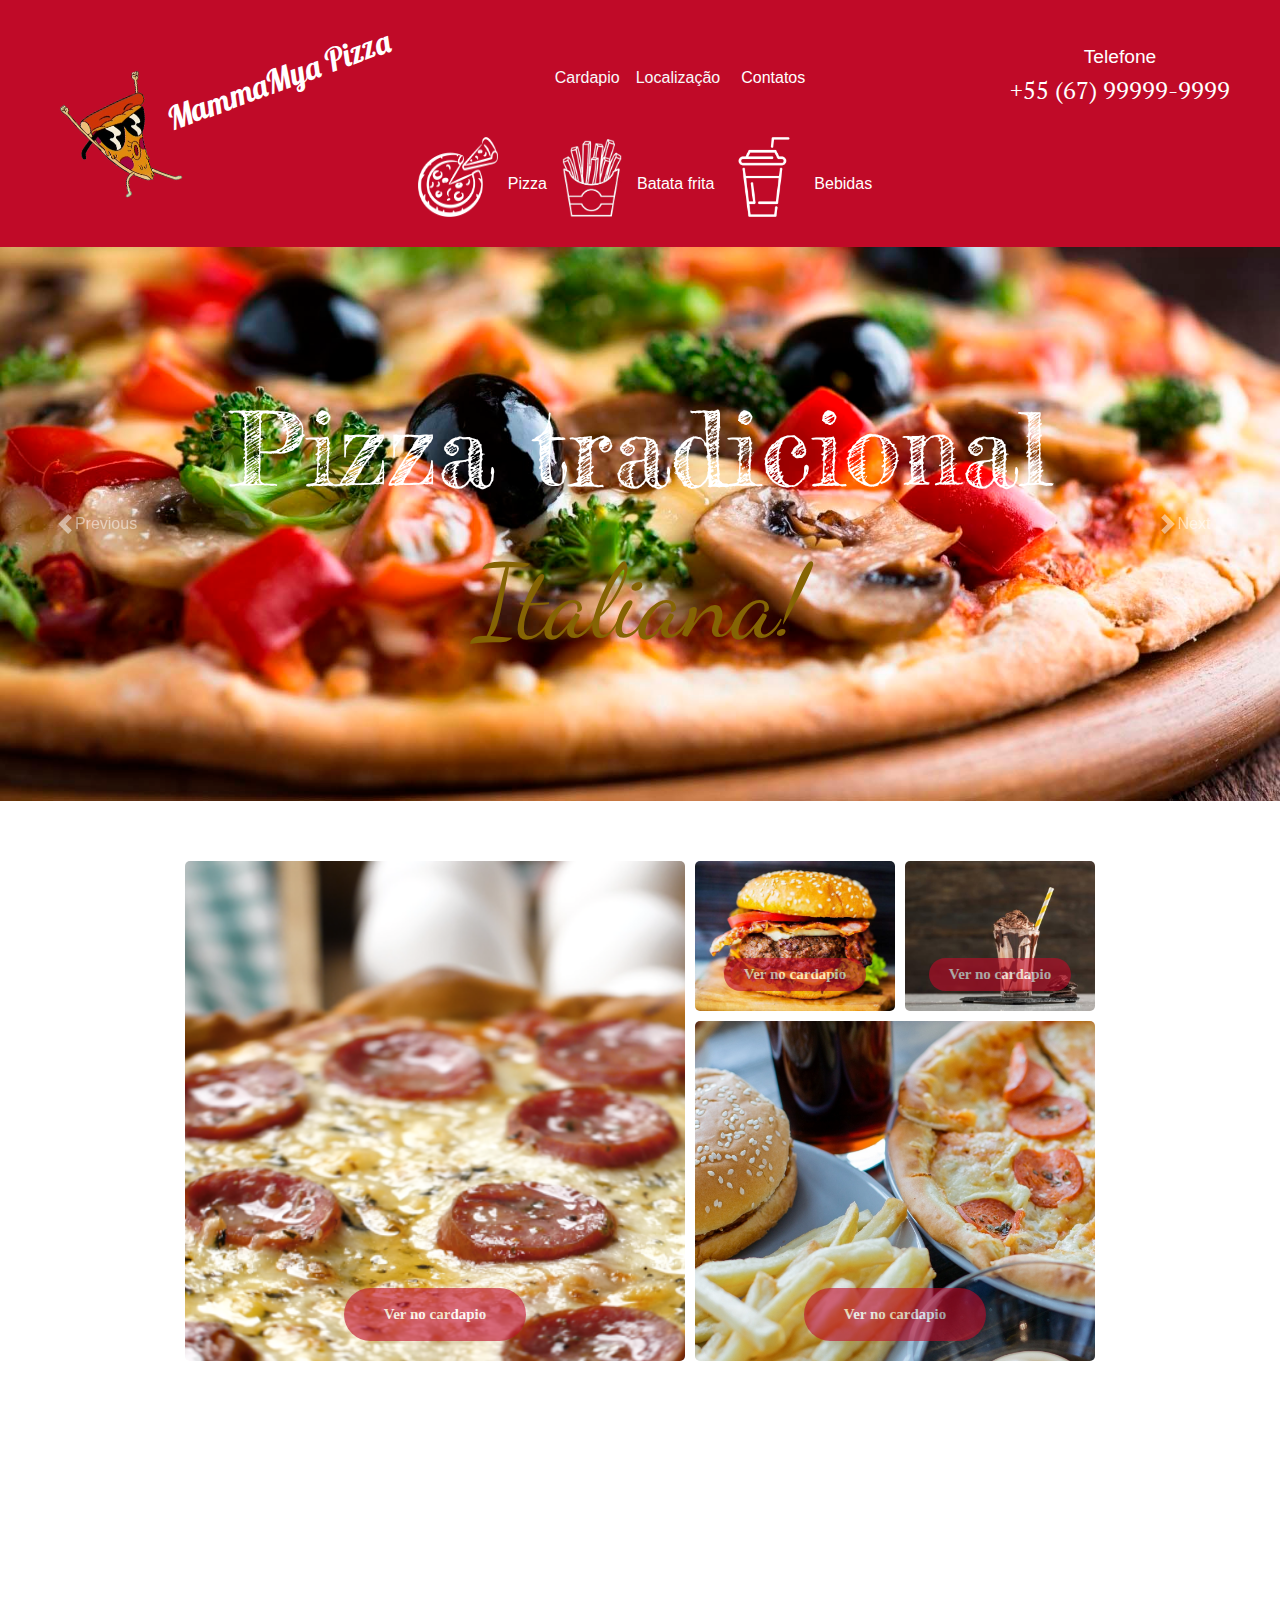
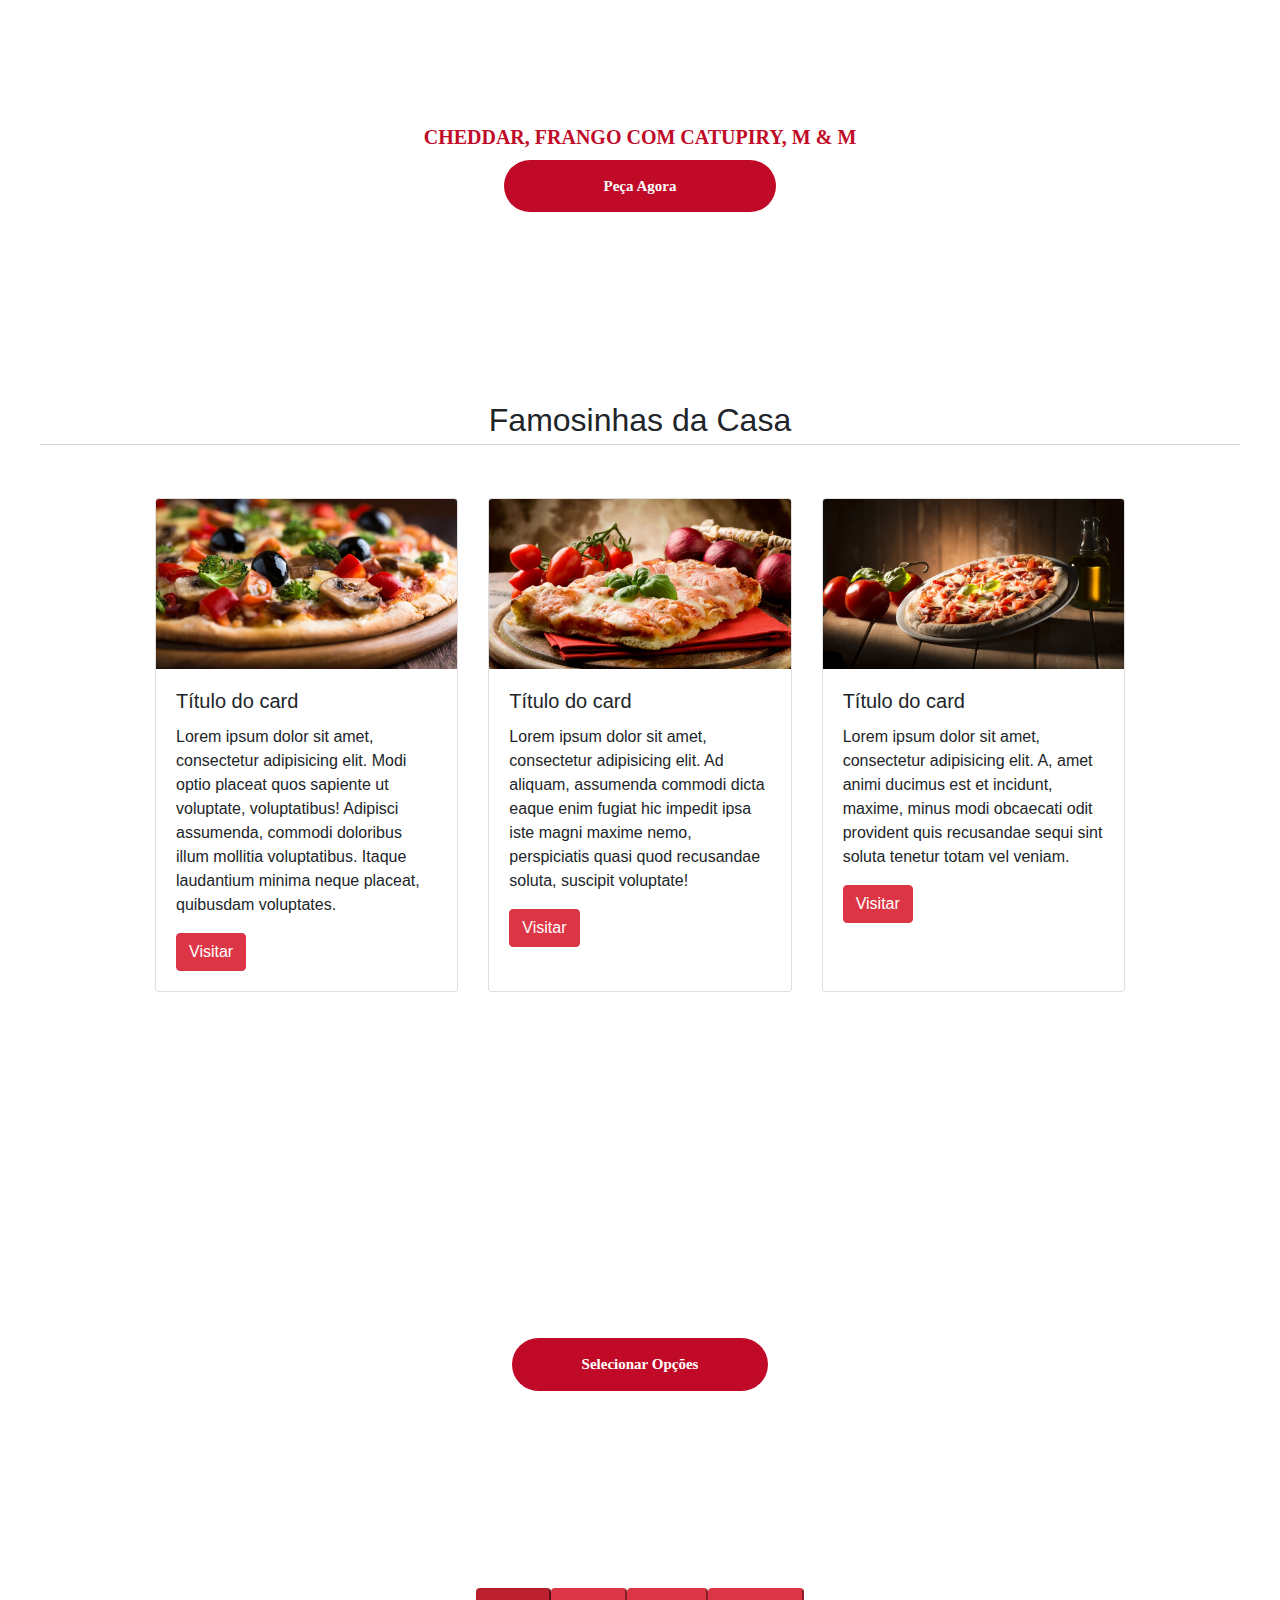
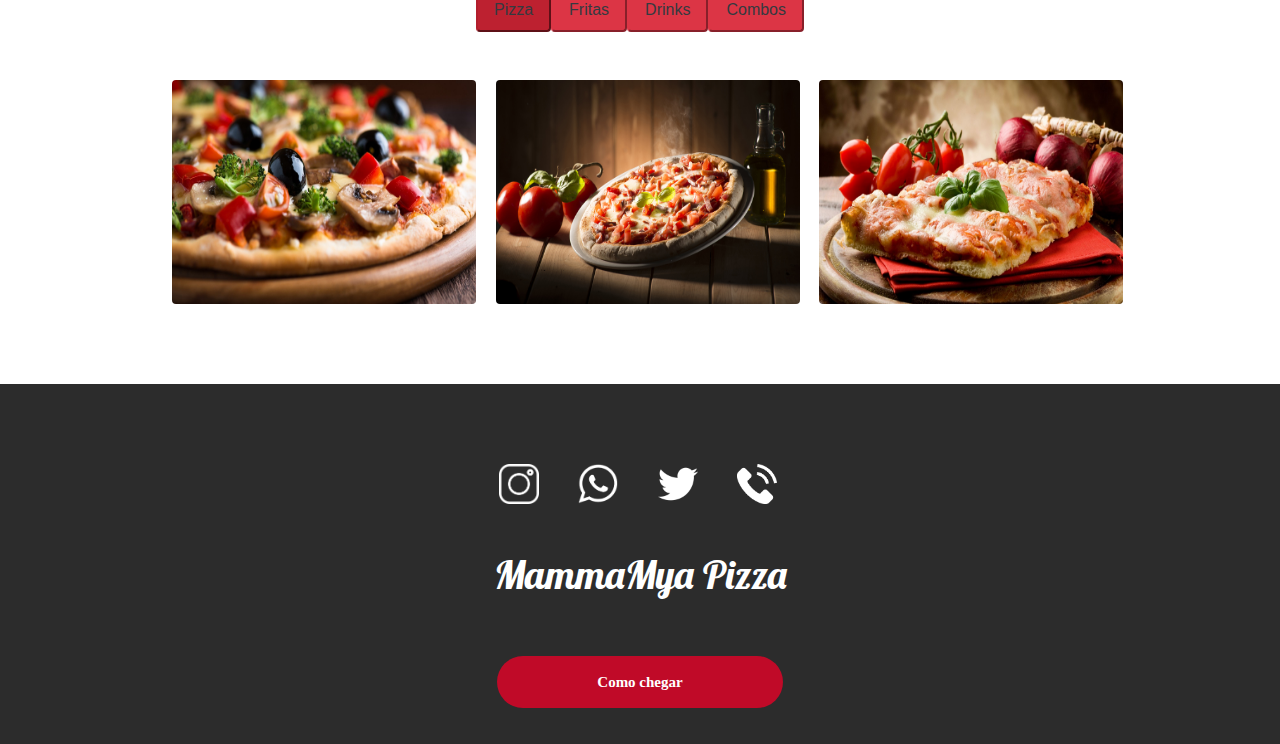
==== index.html @ 51cd6885 "Subindo para o github" ====
<!DOCTYPE html>
<html lang="pt-br">
<head>
    <meta charset="UTF-8">
    <meta http-equiv="X-UA-Compatible" content="IE=edge">
    <meta name="viewport" content="width=device-width, initial-scale=1.0">
    <!-- Bootstrap CSS -->
    <link href="https://cdn.jsdelivr.net/npm/bootstrap@5.0.2/dist/css/bootstrap.min.css" rel="stylesheet"
          integrity="sha384-EVSTQN3/azprG1Anm3QDgpJLIm9Nao0Yz1ztcQTwFspd3yD65VohhpuuCOmLASjC" crossorigin="anonymous">

    <title>MammaMya</title>
    <link rel="shortcut icon" href="Imagens/favicon.png" type="image/x-icon">
    <link rel="stylesheet" href="css/bootstrap.min.css">
    <link rel="stylesheet" href="css/style.css">

</head>
<body>
<header>
    <!-----------------------
     navegação hamburquer
    ------------------------>
    <nav class="navbar navbar-expand-md navbar-dark space-nav nav_principal">

        <!-- Logo -->
        <p class="nav_p nav_logo"><img src="Imagens/stevepizza_png.png" alt="steve pizza" class="steve_pizza"><a
                href="index.html" class="a_logo">MammaMya Pizza</a></p>

        <!-- Menu Hamburguer -->
        <button class="navbar-toggler" type="button" data-bs-toggle="collapse" data-bs-target="#navegacao"
                aria-controls="navbarSupportedContent" aria-expanded="false" aria-label="Toggle navigation">
            <span class="navbar-toggler-icon"></span>
        </button>
        <!-- navegacao -->
        <div class="collapse navbar-collapse links_header" id="navegacao">
            <ul class="navbar-nav ml-auto d-flex mr-auto justify-content-center align-items-center flex-row">
                <li class="nav-item">
                    <a href="html/pizzas.html" class="nav-link text-light">Cardapio</a>
                </li>
                <li class="nav-item">
                    <a href="https://www.google.com/maps/place/Universidade+Federal+de+Mato+Grosso+Do+Sul+-+C%C3%A2mpus+de+Coxim/@-18.4861304,-54.7568113,17z/data=!4m5!3m4!1s0x937e3512d88be7b7:0x2cfe7516643d1225!8m2!3d-18.4859523!4d-54.7551269"
                       class="nav-link text-light" target="_blank">Localização</a>
                </li>
                <!------------------------------------------
                              POP UP contatos
                -------------------------------------------->
                <li class="nav-item">
                    <!-- Botão para acionar modal -->
                    <button type="button" class="btn text-white btn_contatos" data-toggle="modal"
                            data-target="#ExemploModalCentralizado">
                        Contatos
                    </button>

                    <!-- Modal -->
                    <div class="modal fade" id="ExemploModalCentralizado" tabindex="-1" role="dialog"
                         aria-labelledby="TituloModalCentralizado" aria-hidden="true">
                        <div class="modal-dialog modal-dialog-centered " role="document">
                            <div class="modal-content">
                                <div class="modal-header">
                                    <h5 class="modal-title text-dark" id="TituloModalCentralizado">Contatos</h5>
                                    <button type="button" class="close" data-dismiss="modal" aria-label="Fechar">
                                        <span aria-hidden="true">&times;</span>
                                    </button>
                                </div>
                                <div class="modal-body d-flex flex-column align-items-center">
                                    <!-- conteudo principal do POP -->
                                    <div class="footer_sociais">
                                        <a href="https://www.instagram.com" class="text-decoration-none">
                                            <img src="icones/instagram_black.png" alt="instagram"
                                                 class="icons_pop_social">
                                        </a>
                                        <a href="https://www.whatsapp.com/?lang=pt_br" class="text-decoration-none">
                                            <img src="icones/whatsapp_preto.png" alt="whatsapp"
                                                 class="icons_pop_social">
                                        </a>
                                        <a href="https://twitter.com" class="text-decoration-none"> <img
                                                src="icones/twitter_blaack.png" alt="twitter" class="icons_pop_social">
                                        </a>
                                        <img src="icones/telefone_blaack.png" class="icons_pop_social"
                                             data-container="body" data-toggle="popover" data-placement="bottom"
                                             data-content="+55 67 99999-9999">
                                    </div>
                                    <p class="text-dark p_footer">MammaMya Pizza</p>

                                </div>

                                <div class="modal-footer">
                                    <button type="button" class="btn btn-danger" data-dismiss="modal">Fechar</button>
                                </div>
                            </div>
                        </div>
                    </div>
                </li>
            </ul>
            <div class="d-flex flex-column align-items-center phone">
                <p class="nav_telefone">Telefone</p>
                <p class="nav_num_telefone">+55 (67) 99999-9999</p>
            </div>
        </div>
    </nav>

    <div class="d-flex justify-content-center">
        <a href="html/pizzas.html" class="d-flex align-items-center org_icons_menu">
            <img src="Imagens/ico_png.png" alt="pizza png" class="icon_foods">
            <p>Pizza</p>
        </a>
        <a href="html/fritas.html" class="d-flex align-items-center org_icons_menu">
            <img src="Imagens/fries_png.png" alt="fries" class="icon_foods_fries">
            <p>Batata frita</p>
        </a>
        <a href="html/drinks.html" class="d-flex align-items-center org_icons_menu">
            <img src="Imagens/white_drink.png" alt="bebedas" class="icon_foods">
            <p>Bebidas</p>
        </a>
    </div>
    <!-- icones: https://flaticons.net/search.php?search=food -->
    <!-----------------------
    fim navegação hamburquer
    ------------------------->
</header>

<main>
    <!-- carousel -->

    <div id="carouselExampleFade" class="carousel slide carousel-fade" data-bs-ride="carousel">
        <div class="carousel-inner">
            <div class="carousel-item active">
                <img src="Imagens/img-carousel/pizza_slide_1.jpg" class="d-block w-100" alt="...">
                <div class="carousel-caption d-none d-flex justify-content-center align-items-center">
                    <label class="txt_corousel txt_corousel_01 subir-margin-carousel">Pizza tradicional<p
                            class="p1_carousel">Italiana!</p></label>
                </div>
            </div>
            <div class="carousel-item">
                <img src="Imagens/img-carousel/pizza_slide_2.jpg" class="d-block w-100" alt="...">
                <div class="carousel-caption d-none d-flex justify-content-center align-items-center">
                    <label class="txt_corousel subir-margin-carousel"> Pizza para familia</label>
                </div>
            </div>
            <div class="carousel-item">
                <img src="Imagens/img-carousel/pizza_slide_3.jpg" class="d-block w-100" alt="...">
                <div class="carousel-caption d-none d-flex justify-content-center align-items-center">
                    <label class="txt_corousel subir-margin-carousel"> Pizza Calabresa</label>
                </div>
            </div>
            <div class="carousel-item">
                <img src="Imagens/img-carousel/pizza_slide_4.jpg" class="d-block w-100" alt="...">
                <div class="carousel-caption d-none d-flex justify-content-center align-items-center">
                    <label class="txt_corousel subir-margin-carousel"> Pizza <p
                            class="p1_carousel">ou Lasanha?</p></label>
                </div>
            </div>
        </div>
        <button class="carousel-control-prev" type="button" data-bs-target="#carouselExampleFade" data-bs-slide="prev">
            <span class="carousel-control-prev-icon" aria-hidden="true"></span>
            <span class="visually-hidden">Previous</span>
        </button>
        <button class="carousel-control-next" type="button" data-bs-target="#carouselExampleFade" data-bs-slide="next">
            <span class="carousel-control-next-icon" aria-hidden="true"></span>
            <span class="visually-hidden">Next</span>
        </button>
    </div>
</main>

<div class="box_principal d-flex justify-content-center align-items-center">

    <div class="img_box1 hover1-1 justify-content-center align-items-end">
        <a href="html/pizzas.html" class="display_none_471">
            <button class="order-now order_now_small">Ver no cardapio</button>
        </a>
    </div>

    <div class="d-flex box_02 flex-wrap segundo_box">

        <div class="img_box2 hover1-1 d-flex justify-content-center align-items-end">
            <a href="html/pizzas.html">
                <button class="order-now order_now_smaller">Ver no cardapio</button>
            </a>
        </div>
        <div class="img_box3 hover1-1 d-flex justify-content-center align-items-end">
            <a href="html/pizzas.html">
                <button class="order-now order_now_smaller">Ver no cardapio</button>
            </a>
        </div>
        <div class="img_box4 hover1-1 d-flex justify-content-center align-items-end">
            <a href="html/pizzas.html">
                <button class="order-now order_now_small">Ver no cardapio</button>
            </a>
        </div>

    </div>
</div>


<section class="section-p d-flex flex-column align-items-center justify-content-center">
    <div class="p-0"><p>FREE DELIVERY WITH</p></div>
    <div class="p-1">PIZZA OF THE DAY</div>
    <div class="p-2"><p>R$9,99</p> CHEDDAR, FRANGO COM CATUPIRY,
        M & M
    </div>

    <div class="">
        <button class="order-now">Peça Agora</button>
    </div>
</section>


<h2 class="part_5_h2">Famosinhas da Casa</h2>
<hr class="hr_style">

<div class="d-flex justify-content-center">
    <div class="card-deck m-5 card_style">
        <div class="card">
            <img class="card-img-top" src="Imagens/pizzaum.jpg" alt="Imagem de capa do card">
            <div class="card-body">
                <h5 class="card-title">Título do card</h5>
                <p class="card-text">Lorem ipsum dolor sit amet, consectetur adipisicing elit. Modi optio placeat quos
                    sapiente ut voluptate, voluptatibus! Adipisci assumenda, commodi doloribus illum mollitia
                    voluptatibus. Itaque laudantium minima neque placeat, quibusdam voluptates.</p>
                <a href="#" class="btn btn-danger">Visitar</a>
            </div>
        </div>
        <div class="card">
            <img class="card-img-top" src="Imagens/pizzaquatro.jpg" alt="Imagem de capa do card">
            <div class="card-body">
                <h5 class="card-title">Título do card</h5>
                <p class="card-text">Lorem ipsum dolor sit amet, consectetur adipisicing elit. Ad aliquam, assumenda
                    commodi dicta eaque enim fugiat hic impedit ipsa iste magni maxime nemo, perspiciatis quasi quod
                    recusandae soluta, suscipit voluptate!</p>
                <a href="#" class="btn btn-danger">Visitar</a>
            </div>
        </div>
        <div class="card">
            <img class="card-img-top" src="Imagens/pizzadois.jpg" alt="Imagem de capa do card">
            <div class="card-body">
                <h5 class="card-title">Título do card</h5>
                <p class="card-text">Lorem ipsum dolor sit amet, consectetur adipisicing elit. A, amet animi ducimus est
                    et incidunt, maxime, minus modi obcaecati odit provident quis recusandae sequi sint soluta tenetur
                    totam vel veniam.</p>
                <a href="#" class="btn btn-danger ">Visitar</a>
            </div>
        </div>
    </div>
</div>

<section class="section-s d-flex flex-column align-items-center justify-content-center">
    <div class="p-3">Pepperoni Pizza</div>
    <div class="p-4">Calabresa, Portuguesa, Milho, Mussarela,
        Chocolate, Chocolate com Banana
    </div>

    <button class="select-options">Selecionar Opções</button>
</section>


<ul class="nav nav-pills mb-3 justify-content-center m-5" id="pills-tab" role="tablist">
    <li class="nav-item" role="presentation">
        <button class="nav-link active btn-danger text-dark" id="pills-pizza-tab" data-bs-toggle="pill"
                data-bs-target="#pills-pizza" type="button" role="tab" aria-controls="pills-pizza" aria-selected="true">
            Pizza
        </button>
    </li>
    <li class="nav-item" role="presentation">
        <button class="nav-link text-dark btn-danger" id="pills-fritas-tab " data-bs-toggle="pill"
                data-bs-target="#pills-fritas"
                type="button" role="tab" aria-controls="pills-fritas" aria-selected="false">Fritas
        </button>
    </li>
    <li class="nav-item" role="presentation">
        <button class="nav-link text-dark btn-danger" id="pills-drinks-tab" data-bs-toggle="pill"
                data-bs-target="#pills-drinks"
                type="button" role="tab" aria-controls="pills-drinks" aria-selected="false">Drinks
        </button>
    </li>
    <li class="nav-item text-dark" role="presentation">
        <button class="nav-link text-dark btn-danger" id="pills-combos-tab" data-bs-toggle="pill"
                data-bs-target="#pills-combos"
                type="button" role="tab" aria-controls="pills-combos" aria-selected="false">Combos
        </button>
    </li>
</ul>
<div class="tab-content d-flex justify-content-center " id="pills-tabContent">
    <div class="tab-pane fade show active img-tabs" id="pills-pizza" role="tabpanel" aria-labelledby="pills-pizza-tab">
        <img class="img-fluid rounded" src="Imagens/pizzaum.jpg" alt="pizza">
        <img class="img-fluid rounded" src="Imagens/pizzadois.jpg" alt="pizza">
        <img class="img-fluid rounded" src="Imagens/pizzaquatro.jpg" alt="">
    </div>
    <div class="tab-pane fade img-tabs" id="pills-fritas" role="tabpanel" aria-labelledby="pills-fritas-tab">
        <img class="img-fluid rounded" src="Imagens/batatafritapepper.jpg" alt="fritas">
        <img class="img-fluid rounded" src="Imagens/batatafritaquatro.jpg" alt="Batata">
        <img class="img-fluid rounded" src="Imagens/batatafritatres.jpg" alt="">
    </div>
    <div class="tab-pane fade img-tabs" id="pills-drinks" role="tabpanel" aria-labelledby="pills-drinks-tab">
        <img class="img-fluid rounded" src="Imagens/coca-cola.jpg" alt="drink">
        <img class="img-fluid rounded" src="Imagens/suco.jpg" alt="">
        <img class="img-fluid rounded" src="Imagens/fanta.jpg" alt="">
    </div>
    <div class="tab-pane fade img-tabs" id="pills-combos" role="tabpanel" aria-labelledby="pills-combos-tab">
        <img class="img-fluid rounded" src="Imagens/tudo].jpg" alt="combo">
    </div>
</div>


<footer class="d-flex justify-content-center align-items-center flex-column">

    <div class="footer_sociais">
        <a href="#" class="text-decoration-none">
            <img src="Imagens/white-instagram.png" alt="instagram" class="icons_footer_social">
        </a>
        <a href="#" class="text-decoration-none">
            <img src="Imagens/whatsapp_png.png.opdownload" alt="whatsapp" class="icons_footer_social">
        </a>
        <a href="#" class="text-decoration-none"> <img src="Imagens/twitter-icon-svg-28.jpg" alt="twitter"
                                                       class="icons_footer_social">
        </a>
        <a href="#" class="text-decoration-none">
            <img src="Imagens/telefone_branco.png" alt="Telefone" class="icons_footer_social">
        </a>
        <img src="" alt="" class="icons_footer_social">
    </div>
    <p class="text-white p_footer">MammaMya Pizza</p>
    <a href="https://www.google.com/maps/place/Valparaíso+de+Goiás,+GO/@-16.0898164,-48.0200443,13z/data=!3m1!4b1!4m5!3m4!1s0x9359847212701563:0x4215e06987627415!8m2!3d-16.0753576!4d-47.9860661"
       class="find_me" target="_blank">Como chegar
    </a>

</footer>
<script src="https://cdn.jsdelivr.net/npm/bootstrap@5.0.2/dist/js/bootstrap.bundle.min.js"
        integrity="sha384-MrcW6ZMFYlzcLA8Nl+NtUVF0sA7MsXsP1UyJoMp4YLEuNSfAP+JcXn/tWtIaxVXM"
        crossorigin="anonymous"></script>
</body>
</html>
---- css/style.css ----
@import url('https://fonts.googleapis.com/css2?family=Lobster&family=Noto+Serif:ital,wght@0,400;0,700;1,400;1,700&family=Outfit:wght@100;200;300;400;500;600;700;800;900&display=swap');

@import url('https://fonts.googleapis.com/css2?family=Fredericka+the+Great&family=Lobster&family=Noto+Serif:ital,wght@0,400;0,700;1,400;1,700&family=Outfit:wght@100;200;300;400;500;600;700;800;900&display=swap');

@import url('https://fonts.googleapis.com/css2?family=Dancing+Script:wght@400;500;600;700&family=Fredericka+the+Great&family=Lobster&family=Noto+Serif:ital,wght@0,400;0,700;1,400;1,700&family=Outfit:wght@100;200;300;400;500;600;700;800;900&display=swap');

@import url('https://fonts.googleapis.com/css2?family=Dancing+Script:wght@400;500;600;700&family=EB+Garamond:ital,wght@0,400;0,500;0,600;0,700;0,800;1,400;1,500;1,600;1,700;1,800&family=Fredericka+the+Great&family=Lobster&family=Montserrat:ital,wght@0,100;0,200;0,300;0,400;0,500;0,600;0,700;0,800;0,900;1,100;1,200;1,300;1,400;1,500;1,600;1,700;1,800;1,900&family=Noto+Serif:ital,wght@0,400;0,700;1,400;1,700&family=Outfit:wght@100;200;300;400;500;600;700;800;900&family=PT+Serif:ital,wght@0,400;0,700;1,400;1,700&display=swap');

*{
    padding: 0px;
    margin: 0px;
}
body{
    display: flex;
    flex-direction: column;
    min-height: 100%;
}

a{
    color: white;
}
a:hover{
    color: white;
}

.btn_contatos:hover{
    color: #cbd3da !important;
}
header{
    background-color: #c00a28;
    color: white;
}

.nav_principal{
    padding: 0px;
}
.nav_li{
    padding: 10px 15px;

}.nav_p{
    padding: 10px 15px;
}
.nav_logo{
    position: relative;
    top: 15px;
    left: 50px;
    font-size: 2em;
    font-family: 'Lobster', cursive;
    transition: 1s;
    transform: rotate(-20deg);
    animation: steve_pizza 2 1s alternate ease-out;   

}
.nav_logo:hover{
    transform: rotate(0deg);
    cursor: pointer;

}
@keyframes steve_pizza{
    to{
        transform: rotate(20deg);
    }
}
.steve_pizza{
    width: 100px;
}
.a_logo{
    color: white !important;
    text-decoration: none !important;
}
.nav_ul{
    list-style-type: none;
}

.ul_2{
    border-top: solid 1px rgba(255, 255, 255, 0.473);
}
.carousel_imagens{
    width: 100%;
}

.subir-margin-carousel{
    margin-bottom: 7em;
}

.carousel-item{
    position: relative;
}

.img_carousel{
    height: 100%;
}
.txt_corousel{
    position: absolute;
    color: white;
    font-family: 'Fredericka the Great', cursive;
     font-size:8vw;
    /* left: 300px; */
    height: 150%;
}
.txt_corousel_01{
    display: flex;
    flex-direction: column;
    align-items: center;
}
.p1_carousel{
    font-family: 'Dancing Script', cursive;
    color: #856404;
}

.nav_telefone{
    font-size: 1.2em;
    margin: 0px ;
    padding-top: 10px;
}
.nav_num_telefone{
    font-size: 1.5em;
    font-weight: 500;
    font-family: 'PT Serif', serif;
}
.phone{
    margin: 0px 50px 0px 10px;
}



footer {
    background-color: #2C2C2C;
    min-height: 40vh;
    margin-top: 80px;

}
.p_footer{
    font-family: 'Lobster', cursive;
    font-size: 2.5em;
}

.icons_pop_social{
    width: 40px;
    margin: 40px 0px 40px 35px;
}
.icons_footer_social{
    width: 40px;
    margin: 80px 0px 40px 35px;
}
.hover1-1:hover{
    transform: scale(1.02);
}

.hover1-1{
    transition: 0.3s;
}

.box_principal{
    margin: 60px;
}
.box_02{
    width: 400px;
}

.img_box1{
    background: url(../Imagens/original.png) no-repeat;
    background-size: cover;
    width: 500px;
    height: 500px;
    margin-right: 10px;
    border-radius: 5px;
}

.img_box2{
    background: url(../Imagens/burgao_daniel.jpg) no-repeat;
    background-size: cover;
    width: 200px;
    height: 150px;
    border-radius: 5px;

}
.img_box3{
    background: url(../Imagens/milkShak.jpg) no-repeat;
    background-size: cover;
    width: 190px;
    height: 150px;
    margin-left: 10px;
    border-radius: 5px;

}
.img_box4{
    background: url(../Imagens/tudo].jpg) no-repeat;
    background-size: cover;
    width: 400px;
    height: 340px;
    margin-top: 10px;
    border-radius: 5px;
}

.part_5_h2{
    margin: 80px auto 0px auto;
}
.hr_style{
    background-color: #2c2c2c18;
    margin: 5px 40px;
}

.card_style{
    max-width: 1000px;
}

/* fica otitimo com  */

.selec_menu{
    max-width: 400px;
    margin: 80px 20px 40px 20px;
}

/* sobreposição */

.sobrecao_0{
    background: url(../Imagens/carne.jpg);
    height: 100px;
    position: relative;
}
.sobrecao_0:active {

    position: absolute;

}

.sobrecao_1:active {

    position: absolute;

}
.sobrecao_1{
    background: url(../Imagens/parallaxpizza.jpg);
    height: 100px;
    position: relative;
}

.section-p {
    background-image: url('../Imagens/pizzaseis.jpg') ;
    background-color: white;
    width: 100%;
    height: 500px;
    text-align: center;
    font-family: 'Zen Old Mincho', serif;
    color: white;
    background-position: center;
    background-size: cover;
    background-repeat: no-repeat;
    background-attachment: fixed;
}


.section-s {
    background-image: url('../Imagens/mini-parallax.png');
    background-color: white;
    width: 100%;
    min-height: 500px;
    text-align: center;
    font-family: 'Zen Old Mincho', serif;
    color: white;
    background-position: center;
    background-size: cover;
    background-repeat: no-repeat;
    background-attachment: fixed;
}

.img-tabs img{
    width: 19rem;
    height: 14rem;
    margin-left: 15px;
}


.p-0 {
    font-size: 25px;
    font-weight: 300;
}

.p-1 {
    font-size: 35px;
    font-weight: 900;
    padding: 50px;
}

.p-2 p {
    color: white;
    font-size: 50px;
    font-weight: 600;
}

.p-2 {
    color: #C00A28;
    font-weight: 600;
    font-size: 20px;

}
.p-3 {
    color: white;
    font-size: 30px;
    font-weight: 600;
}

.p-4 {
    color: white;
    font-size: 30px;
    font-weight: 600;
}

.order-now {
    margin-bottom: 20px;
    border: none;
    border-radius: 40px;
    font-family: 'Zen Old Mincho', serif;
    font-size: 15px;
    font-weight: 600;
    color: white;
    background: #c00a28;
    padding: 15px 100px 15px 100px;
    transition: 0.3s;
}
.order-now:hover {
    background: rgb(226, 111, 130);
}

.order_now_small {
    padding: 15px 40px 15px 40px;
    opacity: 0.6;
}
.order_now_smaller {
    padding: 5px 20px 5px 20px;
    opacity: 0.6;
}
.select-options {
    margin-bottom: 20px;
    border: none;
    border-radius: 40px;
    font-family: 'Zen Old Mincho', serif;
    font-size: 15px;
    font-weight: 600;
    color: white;
    background: #c00a28;
    padding: 15px 70px 15px 70px;
    transition: 0.3s;
}

.select-options:hover {
    background: rgb(226, 111, 130);
}

.find_me{

    border: none;
    margin: auto;
    border-radius: 40px;
    font-family: 'Zen Old Mincho', serif;
    font-size: 15px;
    font-weight: 600;
    color: white;
    background: #c00a28;
    padding: 15px 100px 15px 100px;
    transition: 0.3s;
}
.icon_foods{
    width: 80px;
    height: 80px;
    margin: 0px 10px 30px 10px;
} 

.icon_foods_fries{
    width: 60px;
    margin: 0px 15px 25px 15px;   
}

.painel-container > div > img{
    width: 300px;
    height: 200px;
    padding: 5px;
}


/* -----------------------------------------------
                    cardapio
-------------------------------------------------*/


.img_pizza_cardapio{
    max-width: 400px;
    height: 300px;
    border-radius: 10px;
}

.cardapio_pizzas{
    display: flex;
    flex-wrap: wrap;
    justify-content: center;
    max-width: 1000px;
    margin: auto;
}

.org_card_pizza{
    max-width: 410px;
    margin: 10px;
    padding: 5px;
    border-radius: 10px;
    border: solid 1px #2c2c2c31;
}

.org_card_pizza > p{
    padding-left: 10px;
}

.btn_teste{
    padding: 10px;
}



#btn_feedback{
    background-color: #c00a28;
    width: 60px;
    height: 60px;
    position: fixed !important;
    right: 55px;
    bottom: 10px;
    text-align: center;
    margin-bottom: 44px;
    border-radius: 50%;
    padding: 5px;
    z-index: 990;
}
.num_cart{
    background-color: #c00a28;
    min-width: 20px;
    min-height: 20px;
    position: fixed !important;
    right: 64px;
    bottom: 100px;
    border-radius: 50%;
    text-align: center;
    padding: 0px;
    z-index: 1000;
}
#btn_feedback:hover{
    transform: scale(1.1);
}
/*--------------- cart --------------- */

.org-cart{
    display: flex;
    justify-content: space-around;
    margin: 5px;
}
.img-in-cart{
    width: 150px;
    border-radius: 10px;
}
.product-header{
    border-bottom: solid 2px rgba(128, 128, 128, 0.295);
}
.products-container{
    width: 650px;
    justify-content: space-around;
    margin: 0 auto;
    margin-top: 50px;
}
.product-title{
    margin-right: 70px;
    margin-left: 38px;
}
.trash-cart{
    width: 20px;
    margin-left: 10px;
    margin-right: 10px;
    cursor: pointer;
}
.count{
    width: 20px;
}

.product {
    display: flex;
    justify-content: space-around;
    align-items: center;
    padding: 10px 0;
}

.basketTotalContainer {
    display: flex;
    justify-content: flex-end;
    width: 100%;
    padding: 10px 5px;
}
.basketTotal {
    width: 20%;
}
.price {
    display: flex;
    align-items: center;
}
.quantity {
    display: flex;
    align-items: center;
    justify-content: center;
}
.total {
    display: flex;
    align-items: center;
    margin-left: 50px;
}
.name-org-cart{
    text-align: center;
}



/************************ MEDIA QUERY ************************/

@media (max-width:768px) {
    
    .phone{
        display: none !important;
    }
    .nav-item{
        margin: 5px 20px 15px 20px;
    }
    .btn_contatos{
        padding: 0px;
    }

    .icon_foods{
        width: 60px;
        height: 60px;
        margin: 0px 10px 30px 10px;
    } 
    
    .icon_foods_fries{
        width: 40px;
        margin: 0px 15px 25px 15px;   
    }
} 
@media (max-width:500px) {
    .p_footer{
        font-size: 2em;
    }
}
@media (max-width:870px) {
    .nav_logo{
        font-size: 1.3em;
        left: 0px;
        padding: 10px 0px 0px 20px;
    }
    .steve_pizza{
        width: 70px;
    }
    header{
        min-height: 100px;
        padding-top: 0px;
    }
    .nav_principal{
        min-height: 105px;
    }
} 
@media (max-width:550px){
    .steve_pizza{
        width: 60px;
    }
    .a_logo{
        font-size: 0.8em;
    }
    .img_carousel{
        height: 300px;
    }
    .icon_foods{
        width: 40px;
        height: 40px;
        margin: 0px 10px 30px 10px;
    } 
    
    .icon_foods_fries{
        width: 30px;
        margin: 0px 15px 25px 15px;   
    } 
}
@media(max-width: 670px) {
    .product-title{
        margin-right: 16px;
        margin-left: 52px;
    }
    .product-header{
        max-width: 350px !important;
        justify-content: center !important;
    }
    .products-container{
        max-width: 350px;
        
    }
    
    .img-in-cart{
        width: 80px;
        border-radius: 10px;
    }
    .price {
        display: flex;
        align-items: center;
        flex-wrap: nowrap;
        width: 100%;
        
    }
    .product {
        padding: 10px 5px 10px 0px;
    }
    .table-price{
        margin-right: 20px;
        margin-left: 10px;
    }
    .total {
        margin-left: 15px;
    }
    .quantity {
        position: relative;
        right:15px;
    }
    .name-org-cart{
        font-size: 12px;
        text-align: center;
    }
    .basketTotalTitle {
        font-size: 20px;
        
    }
    .basketTotal {
        width: 30%;
        font-size: 20px !important;
    }
}
@media (max-width: 1046px) {

    .box_principal{
        margin: 10px;
    }
}
@media (max-width: 950px) {
    .box_principal{
        flex-direction: column-reverse;
    }
    .img_box1{
        width: 400px;
        height: 300px;
        margin: 10px 0px;
    }
    .img_box4{
        width: 400px;
        height: 300px;
    }
}
@media (max-width: 470px){
    .padding_menu{
        padding: 10px;
    }
    .display_none_471{
        display: none;
    }
    .order_now_small {
        padding: 5px 20px 5px 20px;
        opacity: 0.6;
    }
    .segundo_box{
        margin: auto;
    }
    .box_principal{
        margin: auto;
        
    }
    .img_box1{
        display: none;
    }
    .img_box2{
        width: 90% !important;
        height: 200px !important;
        margin: 100px auto 5px auto !important;
    }
    .img_box3{
        width: 90% !important;
        height: 200px !important;
        margin: 5px auto !important;

    }
    .img_box4{
        margin: auto;
        width: 90% !important;
        height: 200px !important;
        margin: 5px auto 100px auto!important;
    }
    .box_02{
        width: auto;
    }

    .icons_pop_social{
        width: 30px;
        margin: 40px 0px 40px 30px;
    }
    .org_card_pizza{
        max-width: 310px;
    }
    .img_pizza_cardapio{
        max-width: 300px;
        height: 200px;
        border-radius: 10px;
    }
}
@media (max-width:390px) {
    .icon_foods{
        width: 40px;
        height: 40px;
        margin: 0px 0px 0px 10px;
    } 
    
    .icon_foods_fries{
        width: 30px;
        margin: 0px 15px 0px 15px;   
    } 
    .org_icons_menu{
        flex-direction: column;
        margin: 0px 20px;
    }
    .nav-item{
        margin: 5px 10px 15px 5px !important;
    }
}
/************************* min-width *************************/

@media (min-width: 1046px){
    .nav_logo{
        top: 30px;
        left: 50px;
    }
    .nav_principal{
        padding: 0px;
        margin-bottom: -20px;
    }
}
@media (min-width: 470px){
    .img_box1{
        display: flex;
    }
}
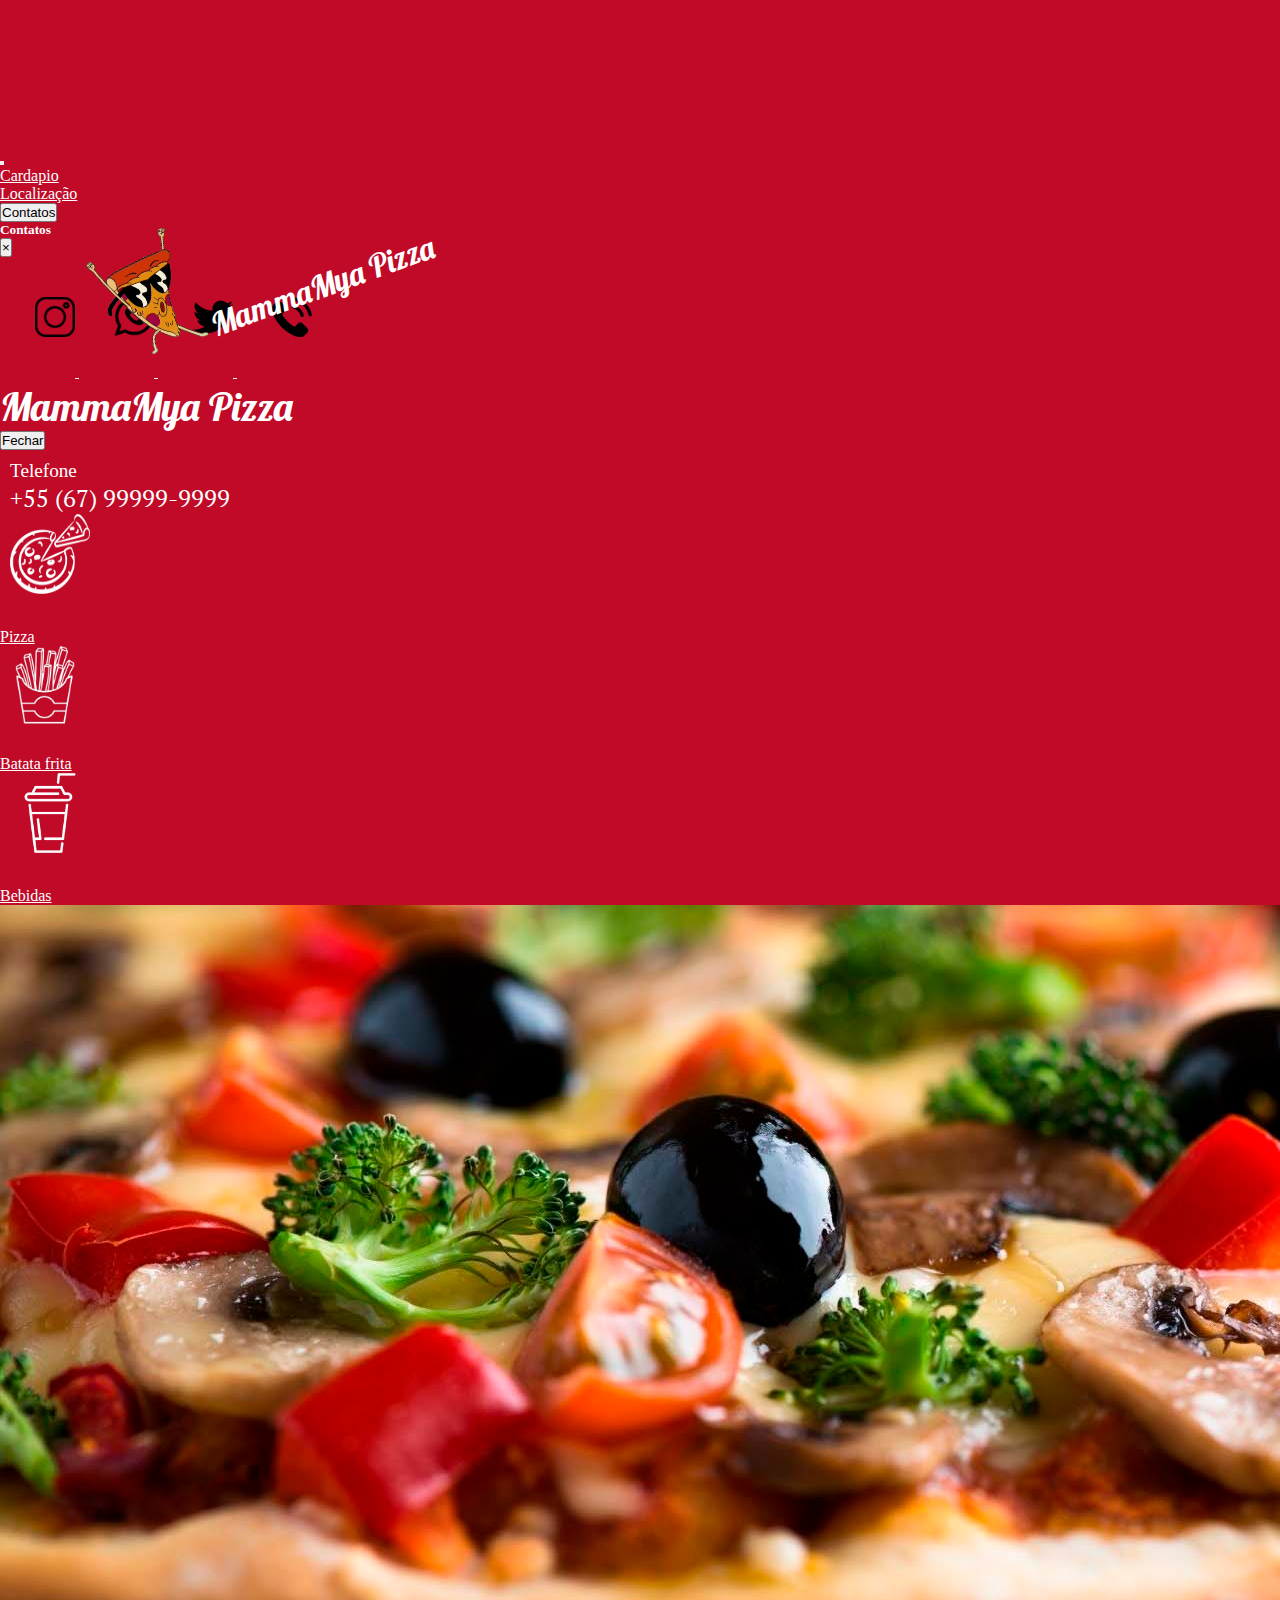
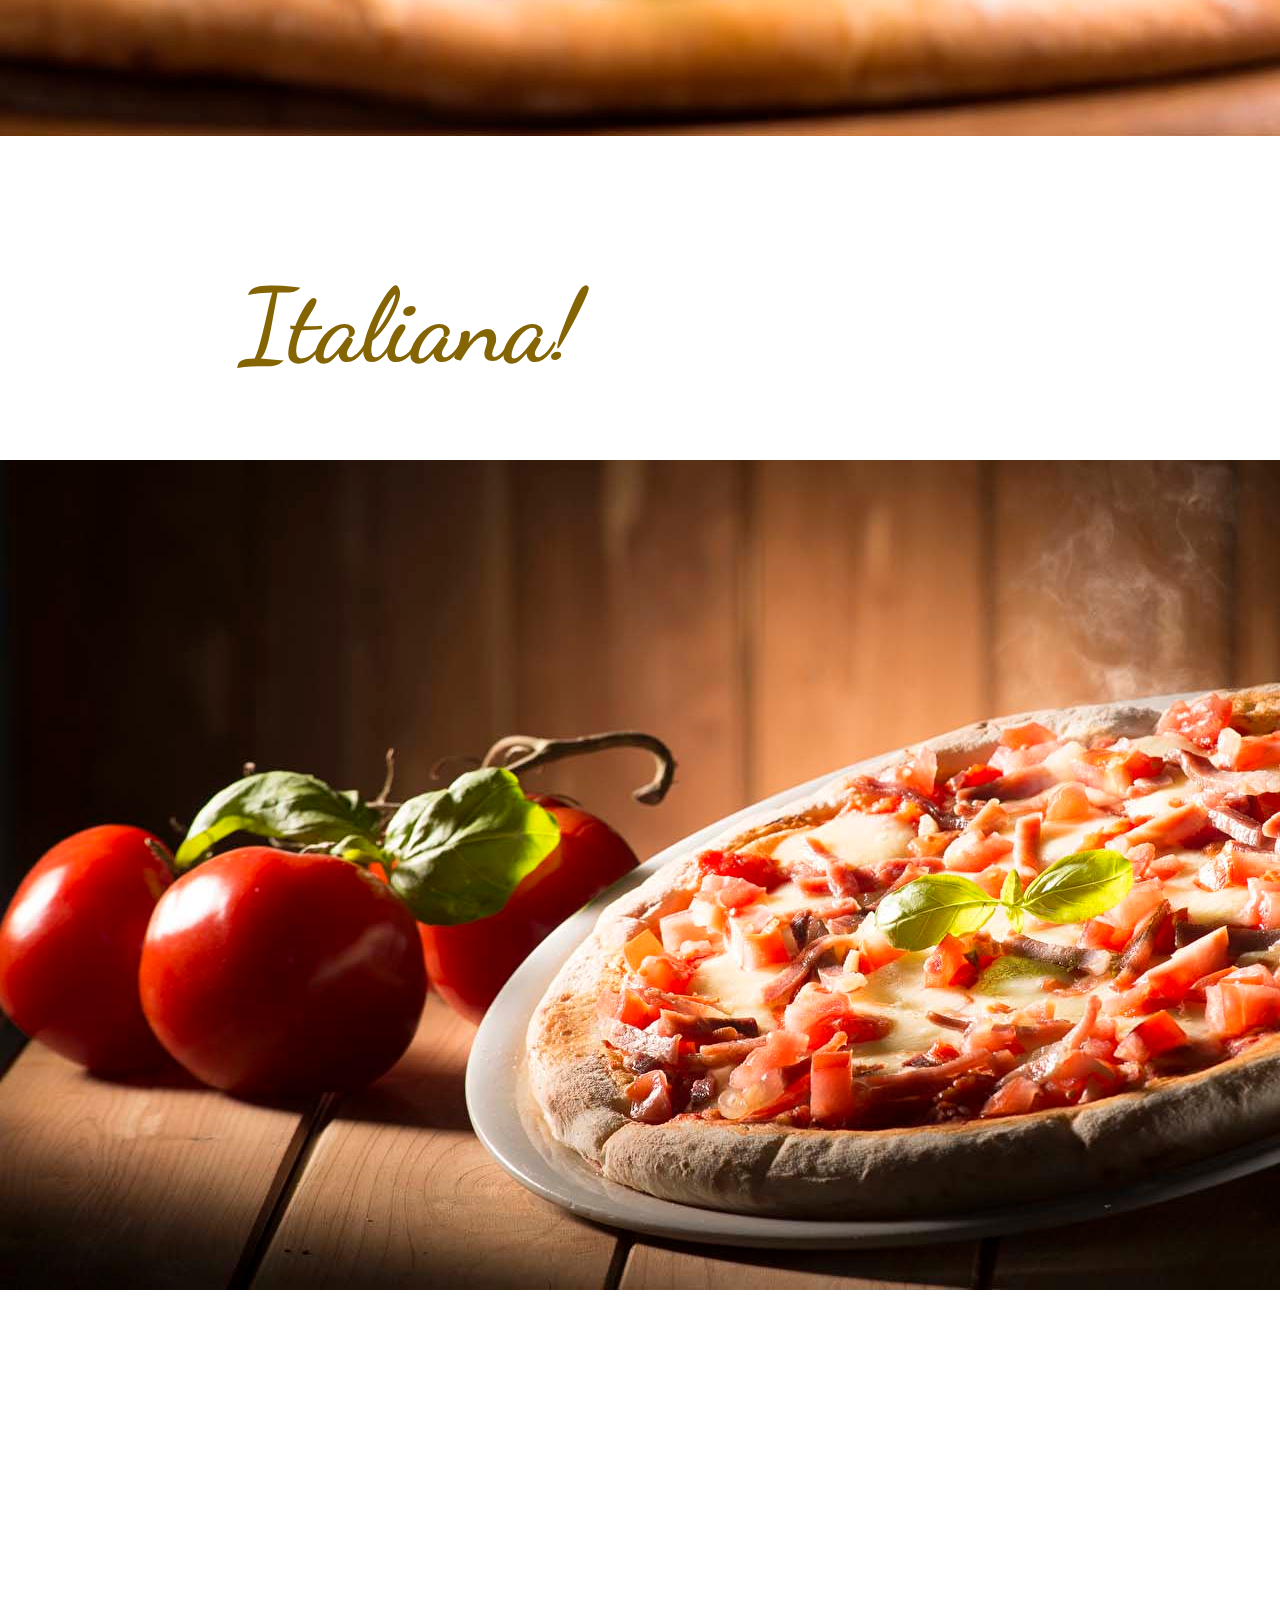
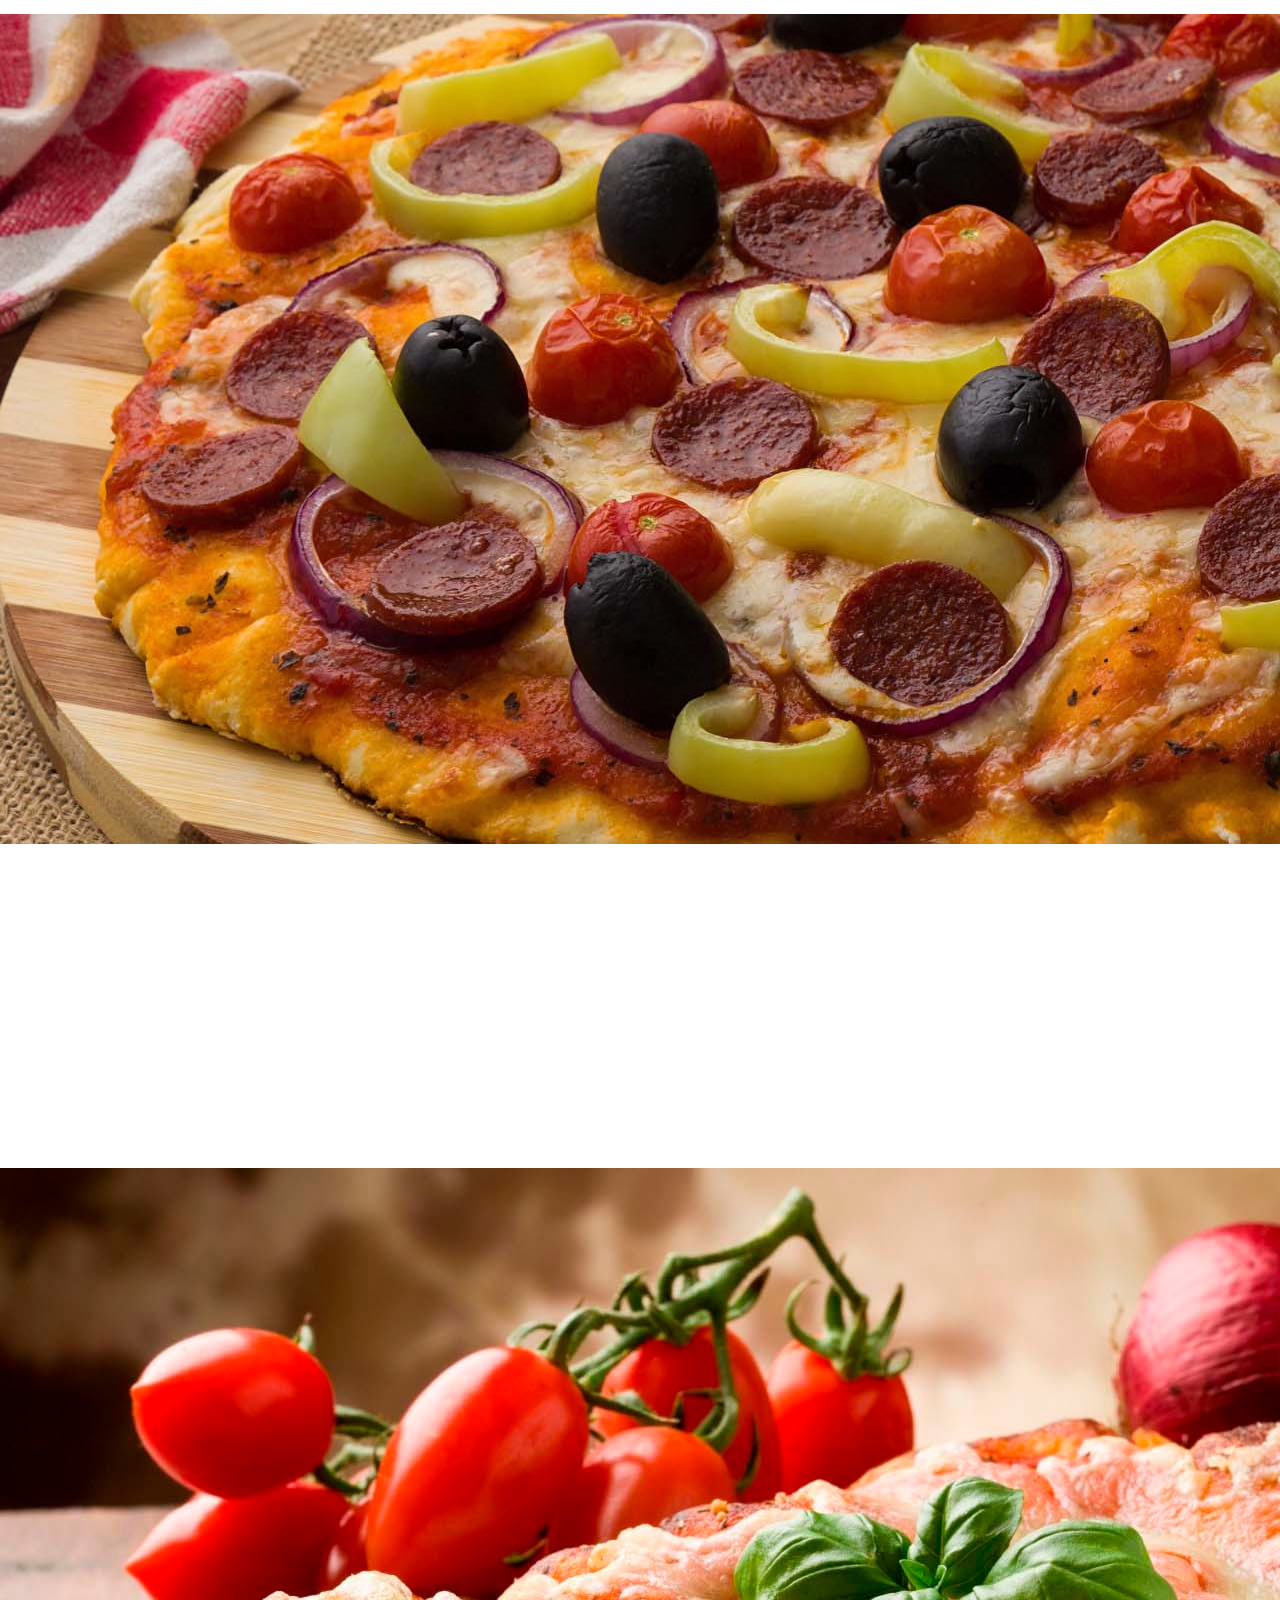
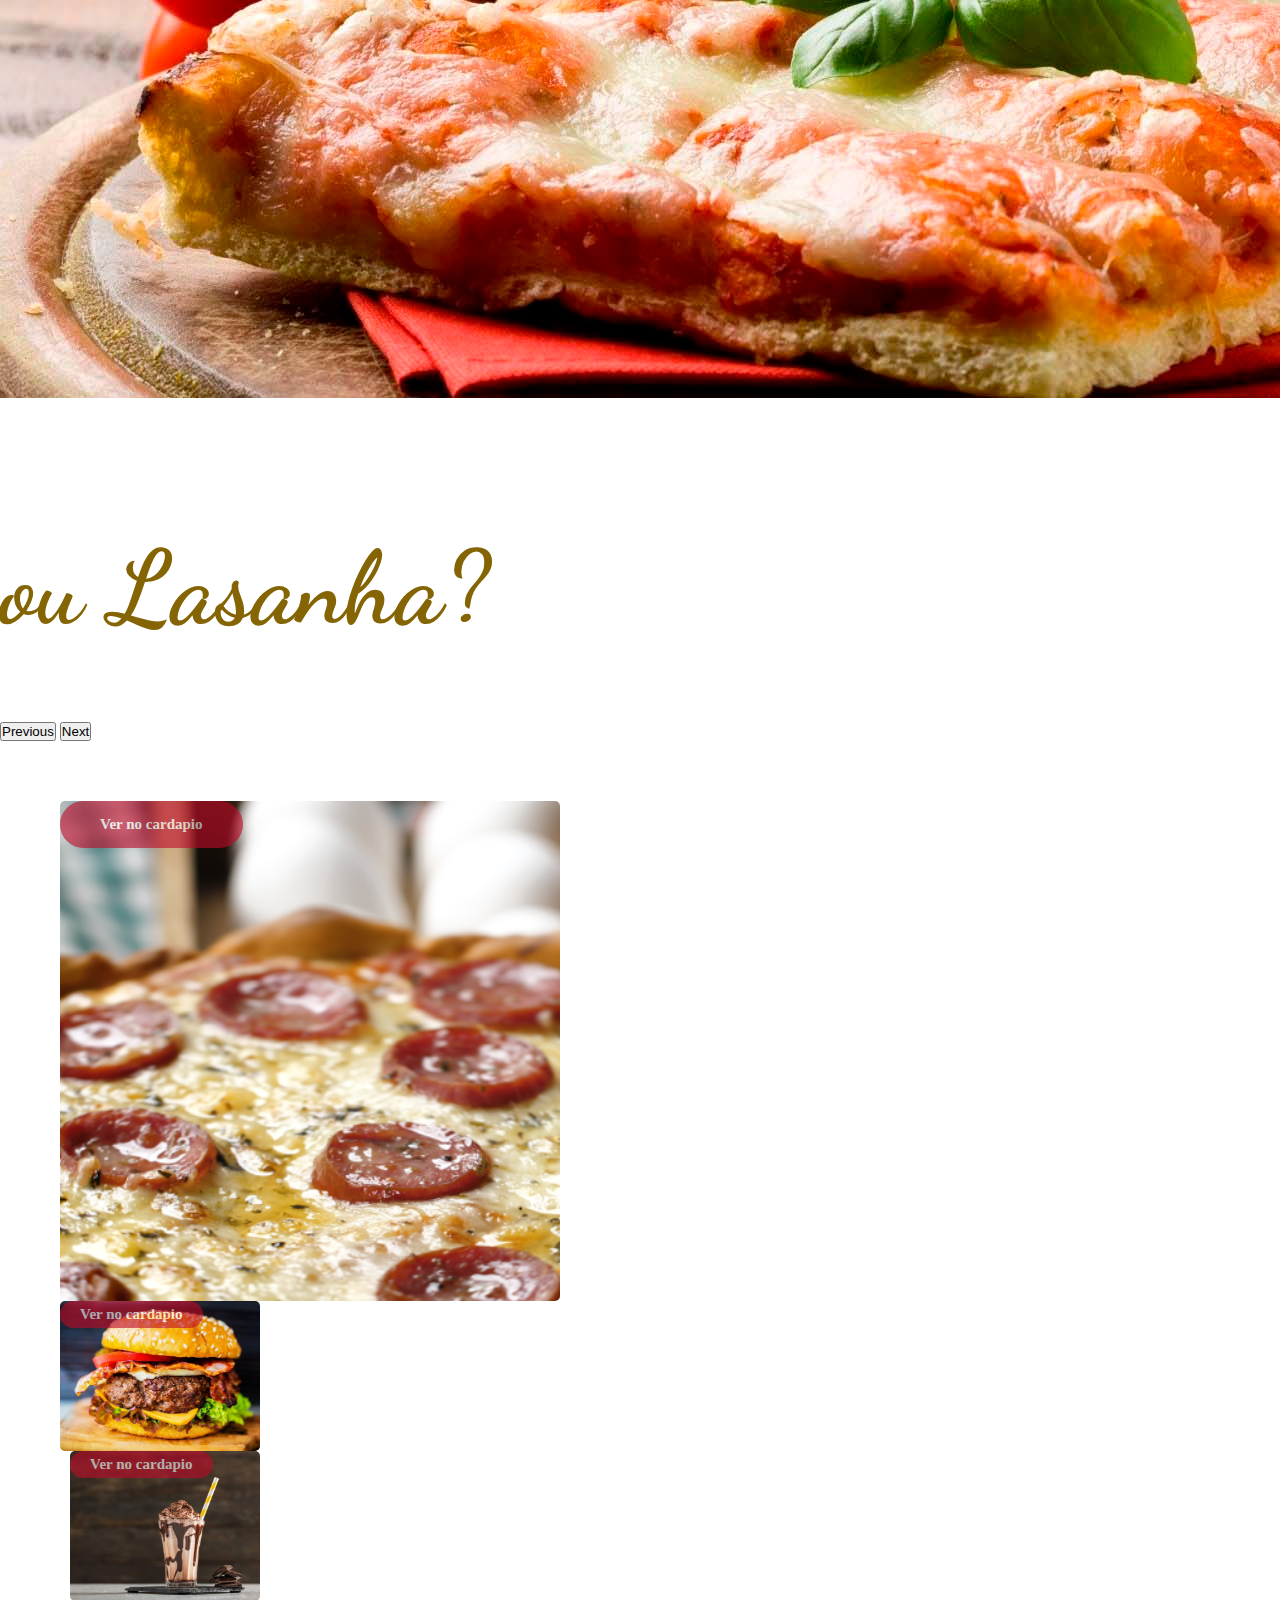
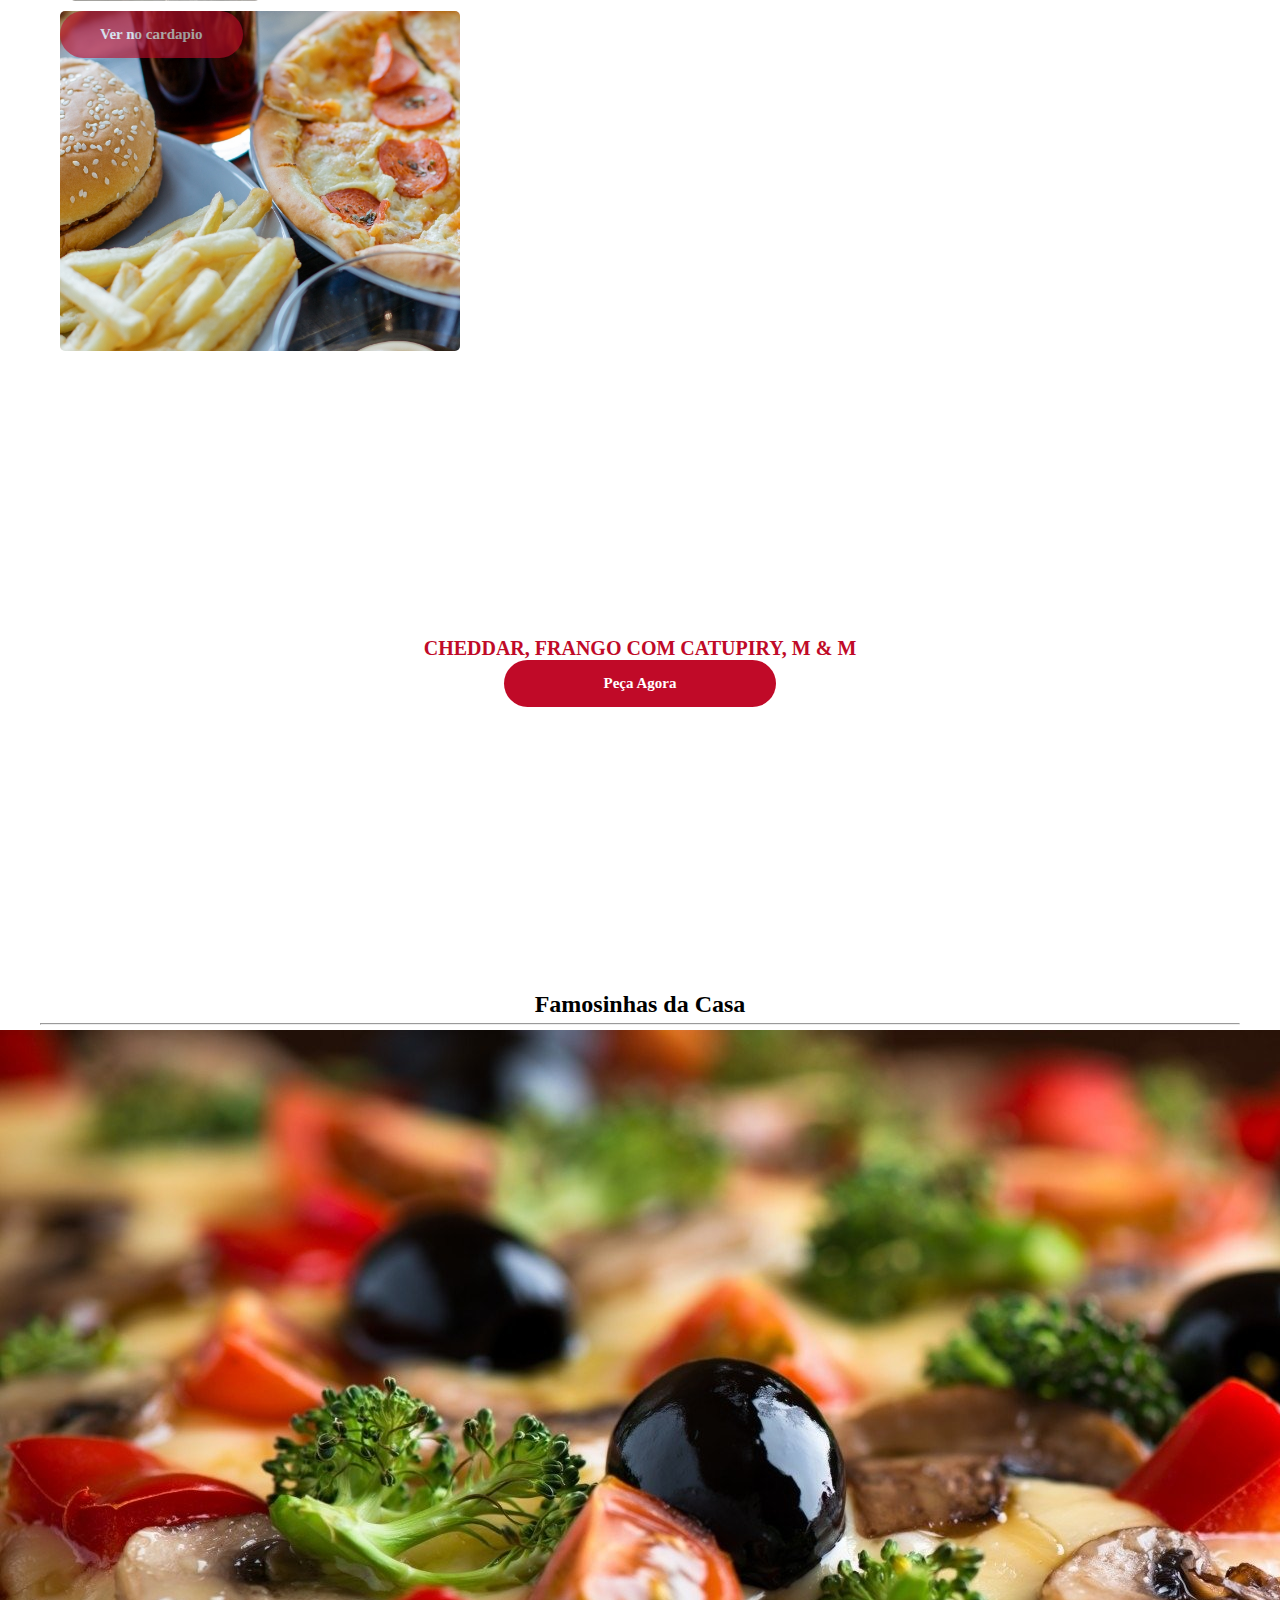
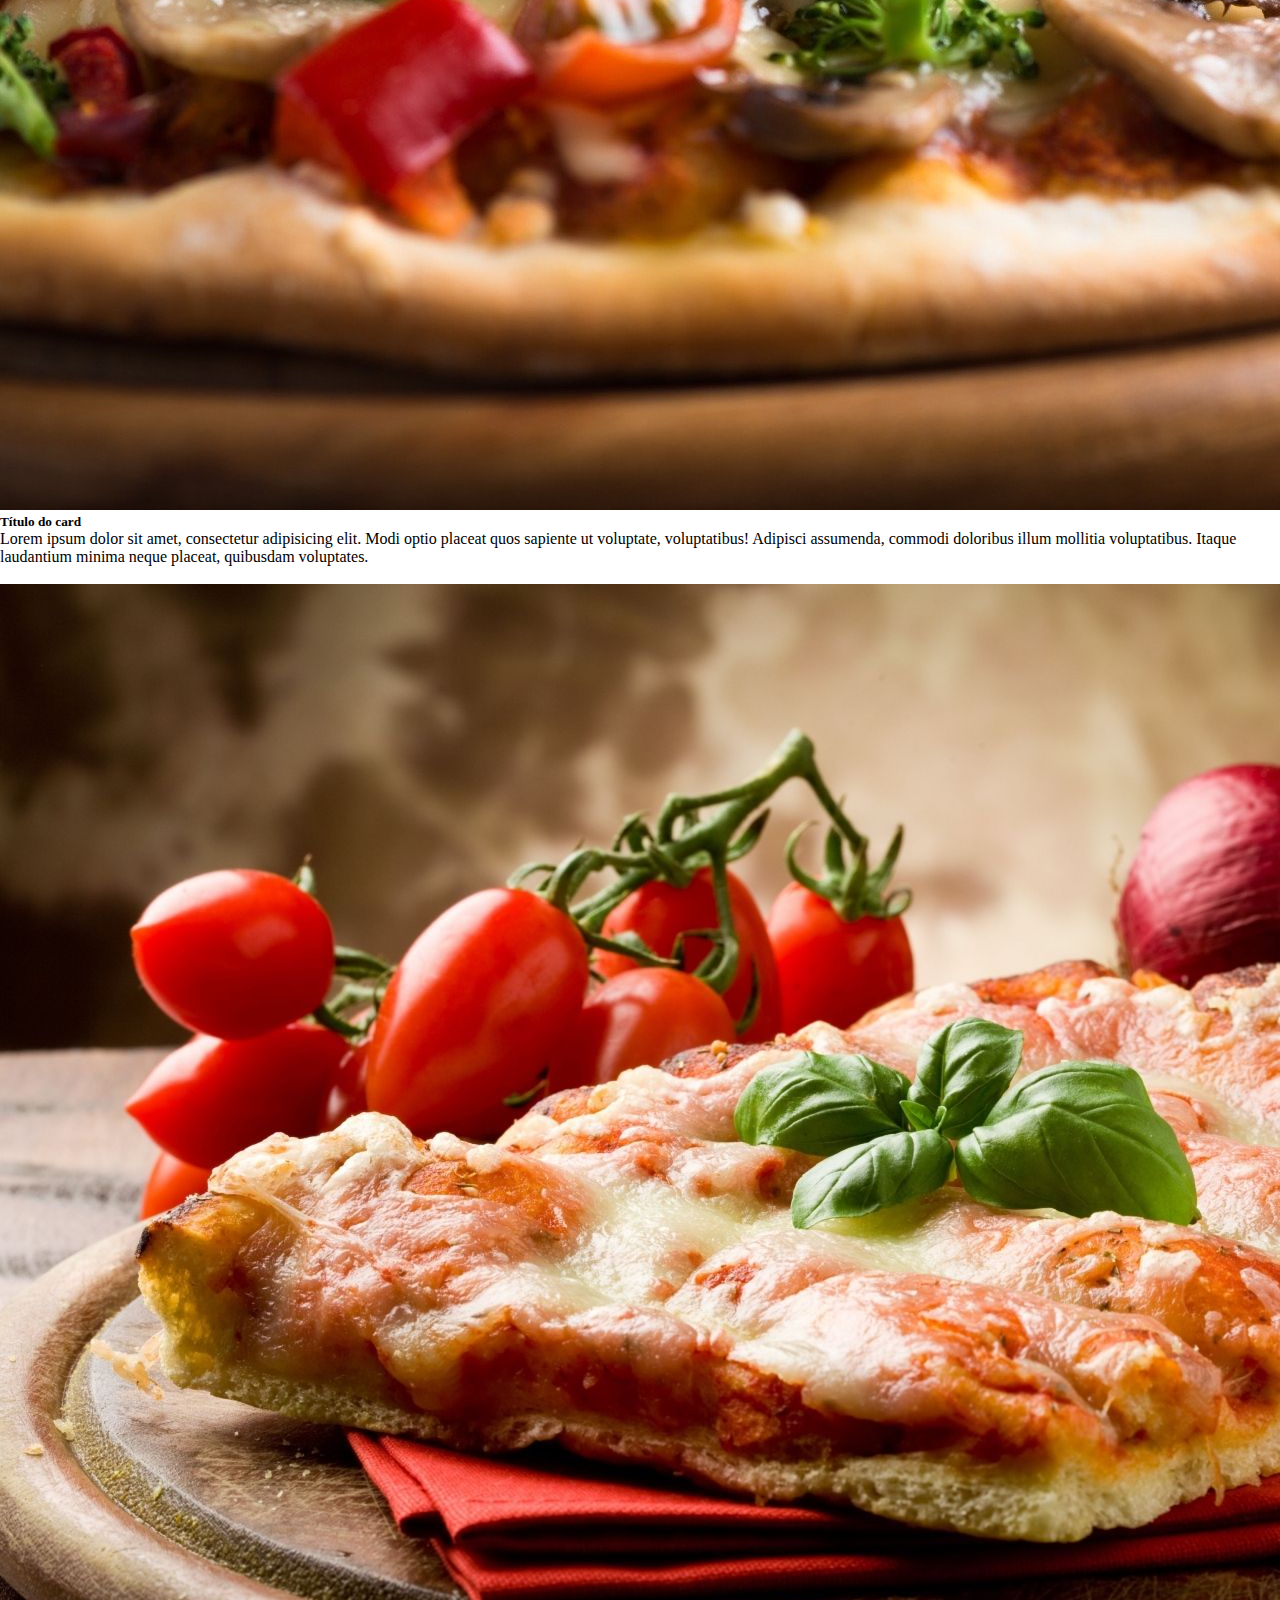
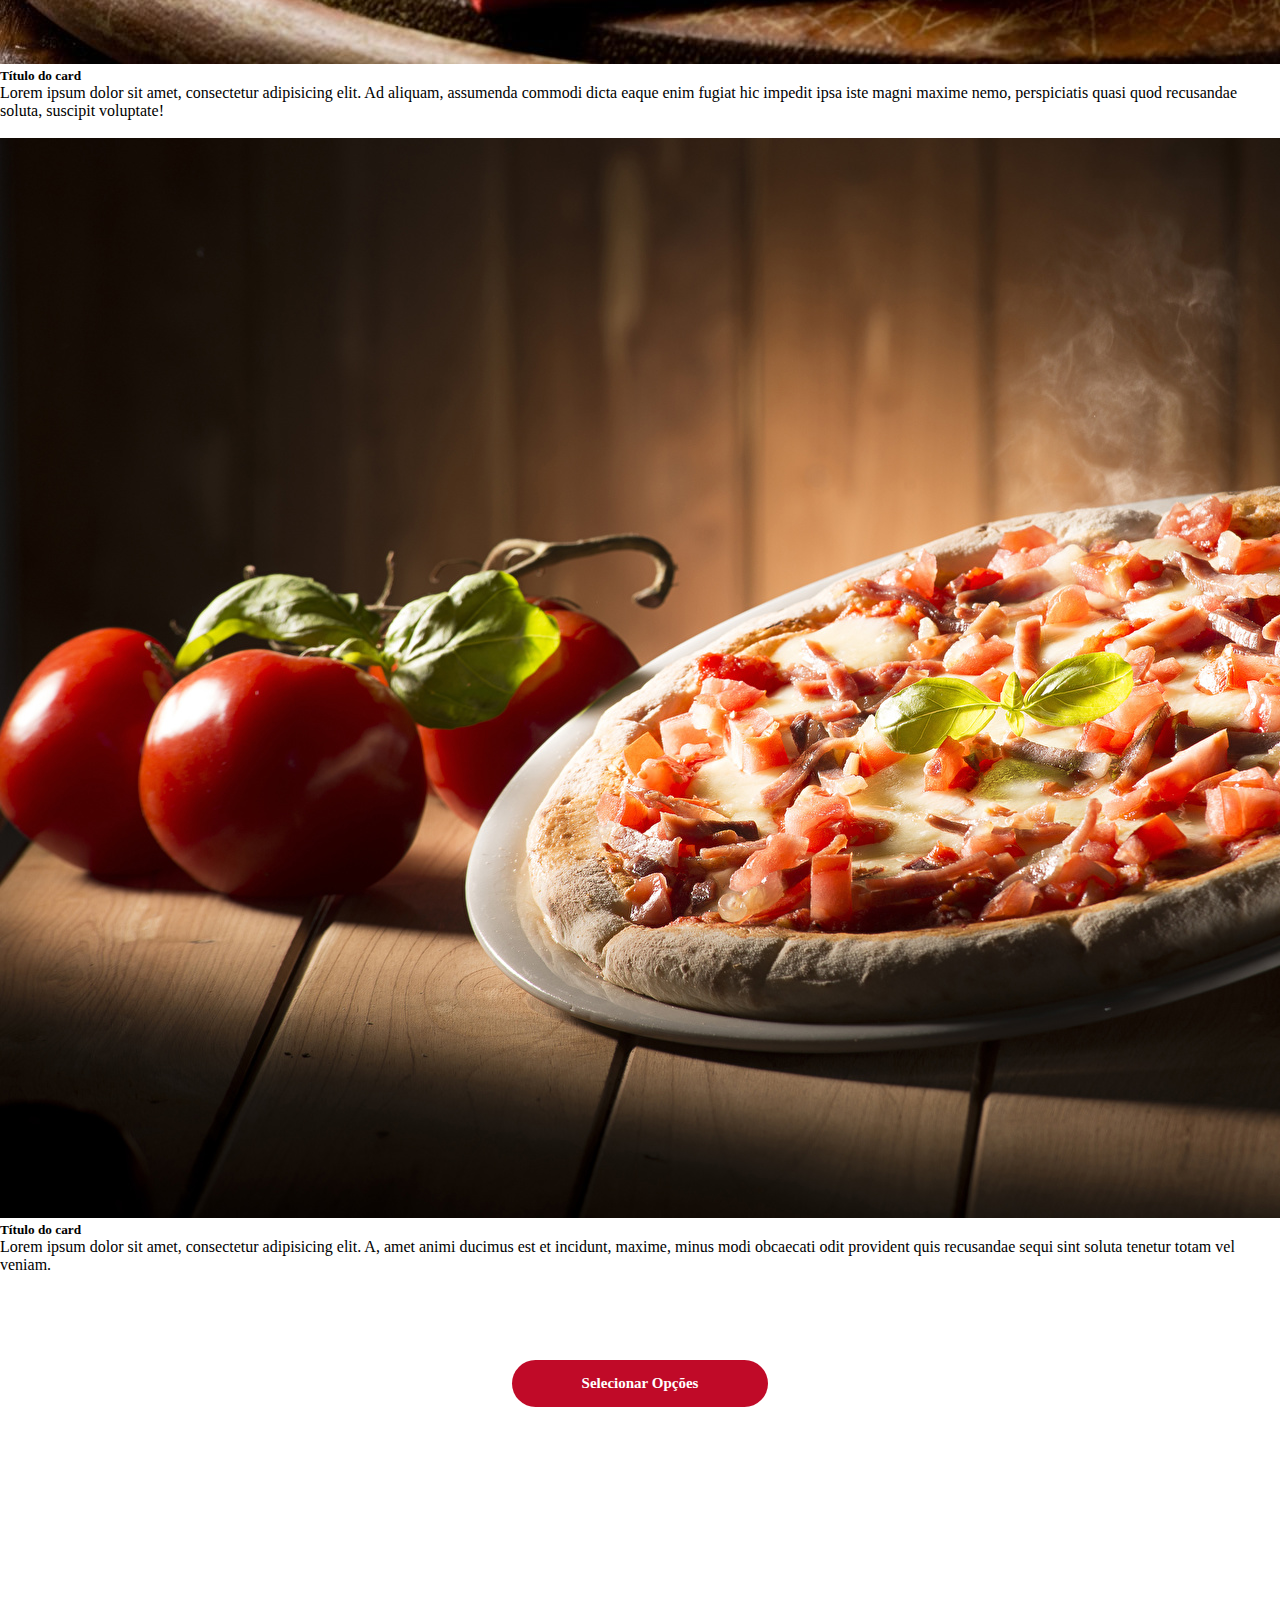
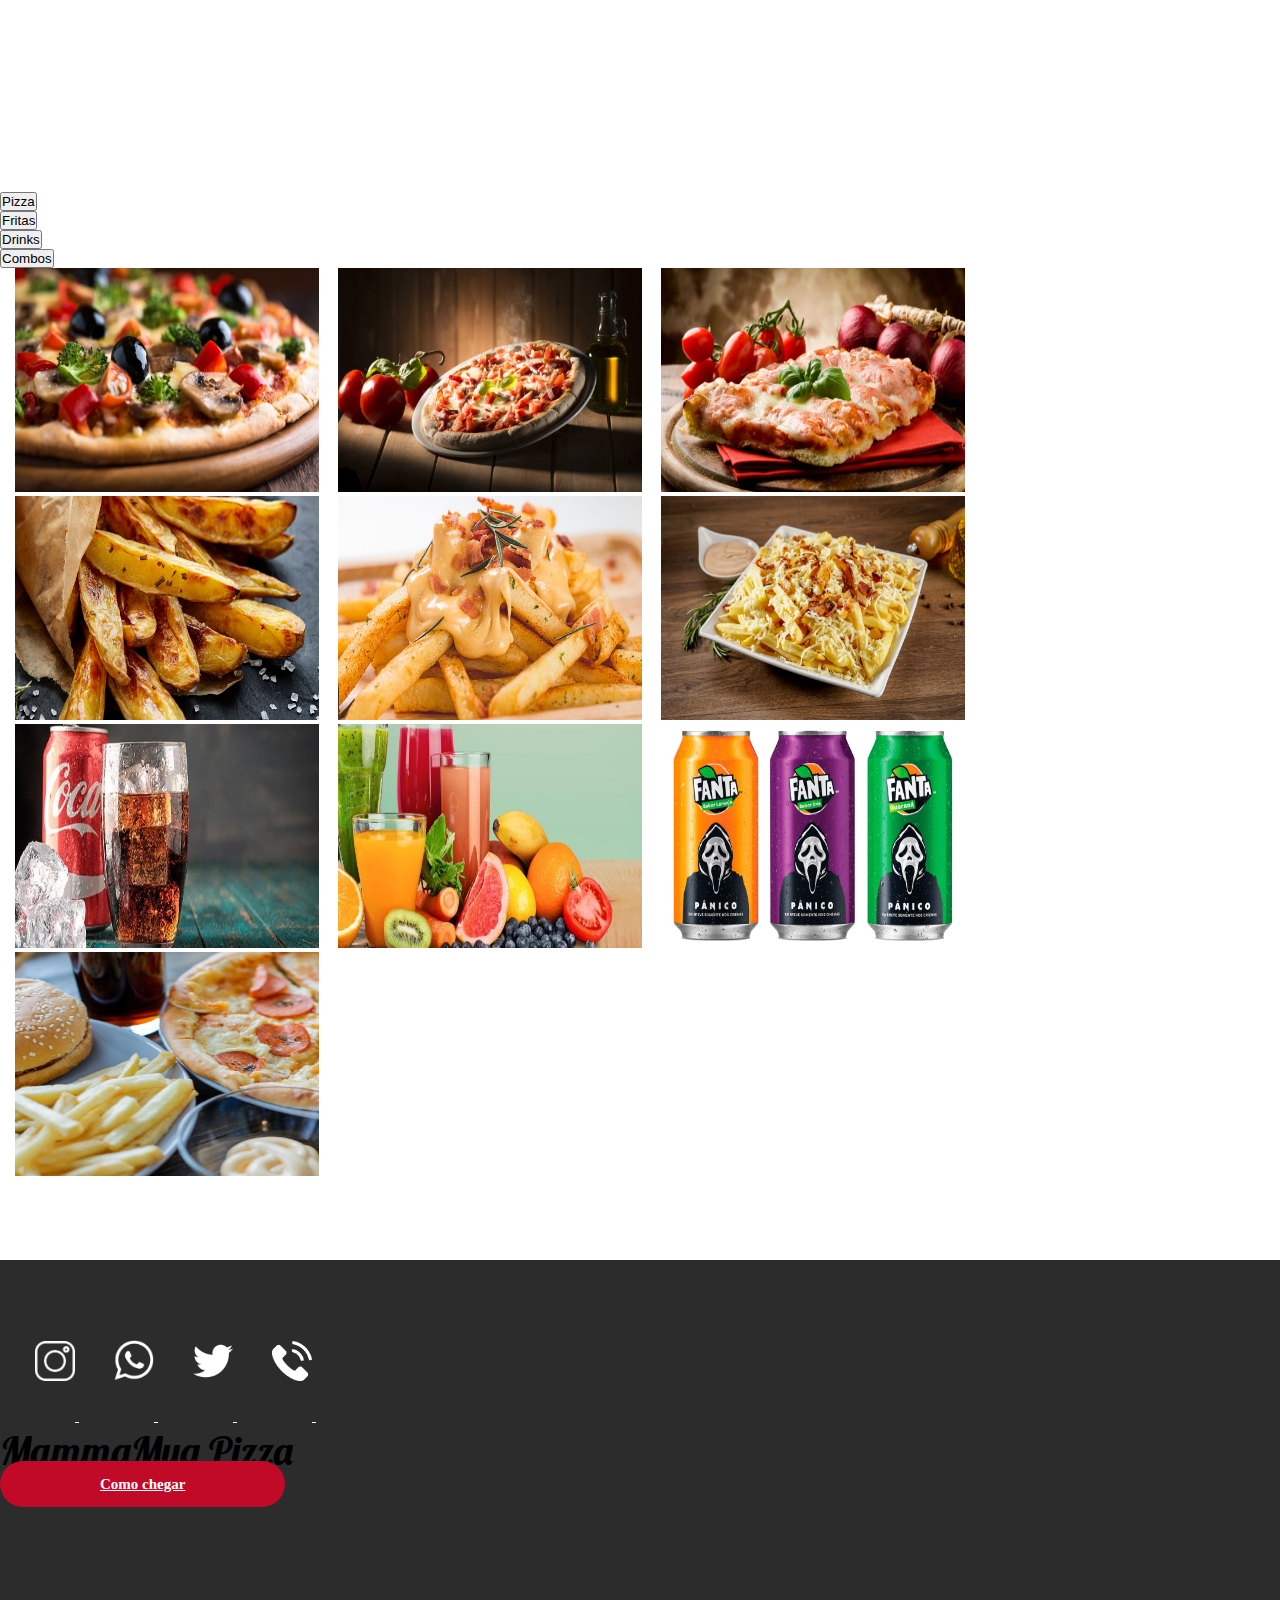
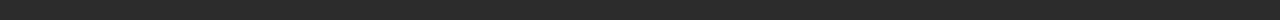
==== commit 5c74ddc3: "convertendo card e carousel para bootstrap 5" ====
--- a/index.html
+++ b/index.html
@@ -10,7 +10,6 @@
 
     <title>MammaMya</title>
     <link rel="shortcut icon" href="Imagens/favicon.png" type="image/x-icon">
-    <link rel="stylesheet" href="css/bootstrap.min.css">
     <link rel="stylesheet" href="css/style.css">
 
 </head>
@@ -31,7 +30,7 @@
             <span class="navbar-toggler-icon"></span>
         </button>
         <!-- navegacao -->
-        <div class="collapse navbar-collapse links_header" id="navegacao">
+        <div class="collapse navbar-collapse links_header justify-content-between ms-5" id="navegacao">
             <ul class="navbar-nav ml-auto d-flex mr-auto justify-content-center align-items-center flex-row">
                 <li class="nav-item">
                     <a href="html/pizzas.html" class="nav-link text-light">Cardapio</a>
@@ -125,28 +124,29 @@
         <div class="carousel-inner">
             <div class="carousel-item active">
                 <img src="Imagens/img-carousel/pizza_slide_1.jpg" class="d-block w-100" alt="...">
-                <div class="carousel-caption d-none d-flex justify-content-center align-items-center">
-                    <label class="txt_corousel txt_corousel_01 subir-margin-carousel">Pizza tradicional<p
-                            class="p1_carousel">Italiana!</p></label>
+                <div class="carousel-caption d-none d-md-block justify-content-center align-items-center subir-margin-carousel">
+                    <h3 class="txt_corousel txt_corousel_01">Pizza tradicional<p
+                            class="p1_carousel">Italiana!</p></h3>
+
                 </div>
             </div>
             <div class="carousel-item">
                 <img src="Imagens/img-carousel/pizza_slide_2.jpg" class="d-block w-100" alt="...">
-                <div class="carousel-caption d-none d-flex justify-content-center align-items-center">
-                    <label class="txt_corousel subir-margin-carousel"> Pizza para familia</label>
+                <div class="carousel-caption d-none d-md-block justify-content-center align-items-center subir-margin-carousel">
+                    <h3 class="txt_corousel"> Pizza para familia</h3>
                 </div>
             </div>
             <div class="carousel-item">
                 <img src="Imagens/img-carousel/pizza_slide_3.jpg" class="d-block w-100" alt="...">
-                <div class="carousel-caption d-none d-flex justify-content-center align-items-center">
-                    <label class="txt_corousel subir-margin-carousel"> Pizza Calabresa</label>
+                <div class="carousel-caption d-none d-md-block justify-content-center align-items-center subir-margin-carousel">
+                    <h3 class="txt_corousel"> Pizza Calabresa</h3>
                 </div>
             </div>
             <div class="carousel-item">
                 <img src="Imagens/img-carousel/pizza_slide_4.jpg" class="d-block w-100" alt="...">
-                <div class="carousel-caption d-none d-flex justify-content-center align-items-center">
-                    <label class="txt_corousel subir-margin-carousel"> Pizza <p
-                            class="p1_carousel">ou Lasanha?</p></label>
+                <div class="carousel-caption d-none d-md-block justify-content-center align-items-center subir-margin-carousel">
+                    <h3 class="txt_corousel"> Pizza <p
+                            class="p1_carousel">ou Lasanha?</p></h3>
                 </div>
             </div>
         </div>
@@ -168,7 +168,6 @@
             <button class="order-now order_now_small">Ver no cardapio</button>
         </a>
     </div>
-
     <div class="d-flex box_02 flex-wrap segundo_box">
 
         <div class="img_box2 hover1-1 d-flex justify-content-center align-items-end">
@@ -192,8 +191,8 @@
 
 
 <section class="section-p d-flex flex-column align-items-center justify-content-center">
-    <div class="p-0"><p>FREE DELIVERY WITH</p></div>
-    <div class="p-1">PIZZA OF THE DAY</div>
+    <div class="p-0"><p>Delivery Gratís Com</p></div>
+    <div class="p-1">AS PIZZA DO DIA</div>
     <div class="p-2"><p>R$9,99</p> CHEDDAR, FRANGO COM CATUPIRY,
         M & M
     </div>
@@ -203,41 +202,38 @@
     </div>
 </section>
 
-
 <h2 class="part_5_h2">Famosinhas da Casa</h2>
 <hr class="hr_style">
 
-<div class="d-flex justify-content-center">
-    <div class="card-deck m-5 card_style">
-        <div class="card">
-            <img class="card-img-top" src="Imagens/pizzaum.jpg" alt="Imagem de capa do card">
-            <div class="card-body">
-                <h5 class="card-title">Título do card</h5>
-                <p class="card-text">Lorem ipsum dolor sit amet, consectetur adipisicing elit. Modi optio placeat quos
-                    sapiente ut voluptate, voluptatibus! Adipisci assumenda, commodi doloribus illum mollitia
-                    voluptatibus. Itaque laudantium minima neque placeat, quibusdam voluptates.</p>
-                <a href="#" class="btn btn-danger">Visitar</a>
-            </div>
-        </div>
-        <div class="card">
-            <img class="card-img-top" src="Imagens/pizzaquatro.jpg" alt="Imagem de capa do card">
-            <div class="card-body">
-                <h5 class="card-title">Título do card</h5>
-                <p class="card-text">Lorem ipsum dolor sit amet, consectetur adipisicing elit. Ad aliquam, assumenda
-                    commodi dicta eaque enim fugiat hic impedit ipsa iste magni maxime nemo, perspiciatis quasi quod
-                    recusandae soluta, suscipit voluptate!</p>
-                <a href="#" class="btn btn-danger">Visitar</a>
-            </div>
-        </div>
-        <div class="card">
-            <img class="card-img-top" src="Imagens/pizzadois.jpg" alt="Imagem de capa do card">
-            <div class="card-body">
-                <h5 class="card-title">Título do card</h5>
-                <p class="card-text">Lorem ipsum dolor sit amet, consectetur adipisicing elit. A, amet animi ducimus est
-                    et incidunt, maxime, minus modi obcaecati odit provident quis recusandae sequi sint soluta tenetur
-                    totam vel veniam.</p>
-                <a href="#" class="btn btn-danger ">Visitar</a>
-            </div>
+<div class="card-group gap-3 p-5">
+    <div class="card">
+        <img class="card-img-top" src="Imagens/pizzaum.jpg" alt="Imagem de capa do card">
+        <div class="card-body">
+            <h5 class="card-title">Título do card</h5>
+            <p class="card-text">Lorem ipsum dolor sit amet, consectetur adipisicing elit. Modi optio placeat quos
+                sapiente ut voluptate, voluptatibus! Adipisci assumenda, commodi doloribus illum mollitia
+                voluptatibus. Itaque laudantium minima neque placeat, quibusdam voluptates.</p>
+            <a href="#" class="btn btn-danger">Visitar</a>
+        </div>
+    </div>
+    <div class="card">
+        <img class="card-img-top" src="Imagens/pizzaquatro.jpg" alt="Imagem de capa do card">
+        <div class="card-body">
+            <h5 class="card-title">Título do card</h5>
+            <p class="card-text">Lorem ipsum dolor sit amet, consectetur adipisicing elit. Ad aliquam, assumenda
+                commodi dicta eaque enim fugiat hic impedit ipsa iste magni maxime nemo, perspiciatis quasi quod
+                recusandae soluta, suscipit voluptate!</p>
+            <a href="#" class="btn btn-danger">Visitar</a>
+        </div>
+    </div>
+    <div class="card">
+        <img class="card-img-top" src="Imagens/pizzadois.jpg" alt="Imagem de capa do card">
+        <div class="card-body">
+            <h5 class="card-title">Título do card</h5>
+            <p class="card-text">Lorem ipsum dolor sit amet, consectetur adipisicing elit. A, amet animi ducimus est
+                et incidunt, maxime, minus modi obcaecati odit provident quis recusandae sequi sint soluta tenetur
+                totam vel veniam.</p>
+            <a href="#" class="btn btn-danger ">Visitar</a>
         </div>
     </div>
 </div>
@@ -250,7 +246,6 @@
 
     <button class="select-options">Selecionar Opções</button>
 </section>
-
 
 <ul class="nav nav-pills mb-3 justify-content-center m-5" id="pills-tab" role="tablist">
     <li class="nav-item" role="presentation">
@@ -299,7 +294,6 @@
     </div>
 </div>
 
-
 <footer class="d-flex justify-content-center align-items-center flex-column">
 
     <div class="footer_sociais">
--- a/css/style.css
+++ b/css/style.css
@@ -31,9 +31,6 @@
     color: white;
 }
 
-.nav_principal{
-    padding: 0px;
-}
 .nav_li{
     padding: 10px 15px;
 
@@ -80,7 +77,7 @@
 }
 
 .subir-margin-carousel{
-    margin-bottom: 7em;
+    margin-bottom: 20em;
 }
 
 .carousel-item{
@@ -517,7 +514,7 @@
 /************************ MEDIA QUERY ************************/
 
 @media (max-width:768px) {
-    
+
     .phone{
         display: none !important;
     }
@@ -532,13 +529,13 @@
         width: 60px;
         height: 60px;
         margin: 0px 10px 30px 10px;
-    } 
-    
+    }
+
     .icon_foods_fries{
         width: 40px;
-        margin: 0px 15px 25px 15px;   
-    }
-} 
+        margin: 0px 15px 25px 15px;
+    }
+}
 @media (max-width:500px) {
     .p_footer{
         font-size: 2em;
@@ -557,10 +554,7 @@
         min-height: 100px;
         padding-top: 0px;
     }
-    .nav_principal{
-        min-height: 105px;
-    }
-} 
+}
 @media (max-width:550px){
     .steve_pizza{
         width: 60px;
@@ -575,12 +569,12 @@
         width: 40px;
         height: 40px;
         margin: 0px 10px 30px 10px;
-    } 
-    
+    }
+
     .icon_foods_fries{
         width: 30px;
-        margin: 0px 15px 25px 15px;   
-    } 
+        margin: 0px 15px 25px 15px;
+    }
 }
 @media(max-width: 670px) {
     .product-title{
@@ -593,9 +587,9 @@
     }
     .products-container{
         max-width: 350px;
-        
-    }
-    
+
+    }
+
     .img-in-cart{
         width: 80px;
         border-radius: 10px;
@@ -605,7 +599,7 @@
         align-items: center;
         flex-wrap: nowrap;
         width: 100%;
-        
+
     }
     .product {
         padding: 10px 5px 10px 0px;
@@ -627,7 +621,7 @@
     }
     .basketTotalTitle {
         font-size: 20px;
-        
+
     }
     .basketTotal {
         width: 30%;
@@ -670,7 +664,7 @@
     }
     .box_principal{
         margin: auto;
-        
+
     }
     .img_box1{
         display: none;
@@ -714,12 +708,12 @@
         width: 40px;
         height: 40px;
         margin: 0px 0px 0px 10px;
-    } 
-    
+    }
+
     .icon_foods_fries{
         width: 30px;
-        margin: 0px 15px 0px 15px;   
-    } 
+        margin: 0px 15px 0px 15px;
+    }
     .org_icons_menu{
         flex-direction: column;
         margin: 0px 20px;
@@ -735,10 +729,6 @@
         top: 30px;
         left: 50px;
     }
-    .nav_principal{
-        padding: 0px;
-        margin-bottom: -20px;
-    }
 }
 @media (min-width: 470px){
     .img_box1{
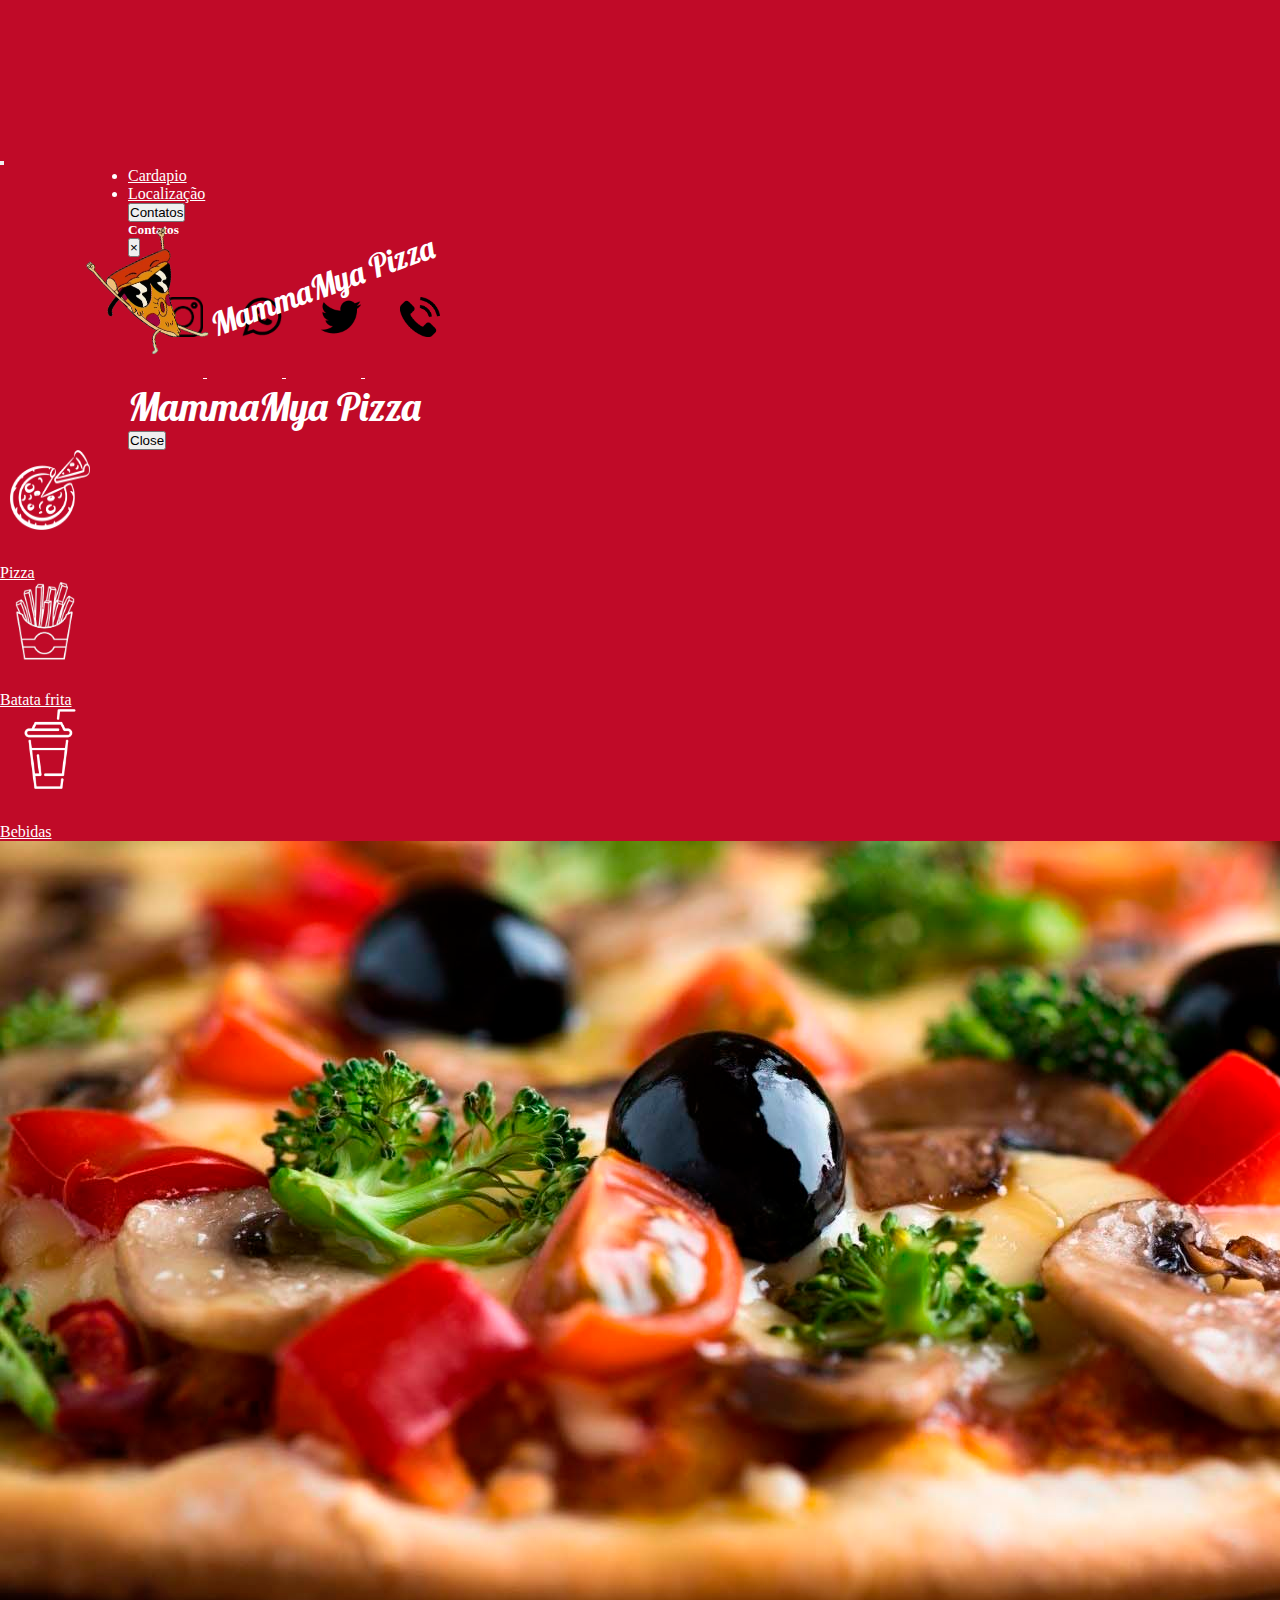
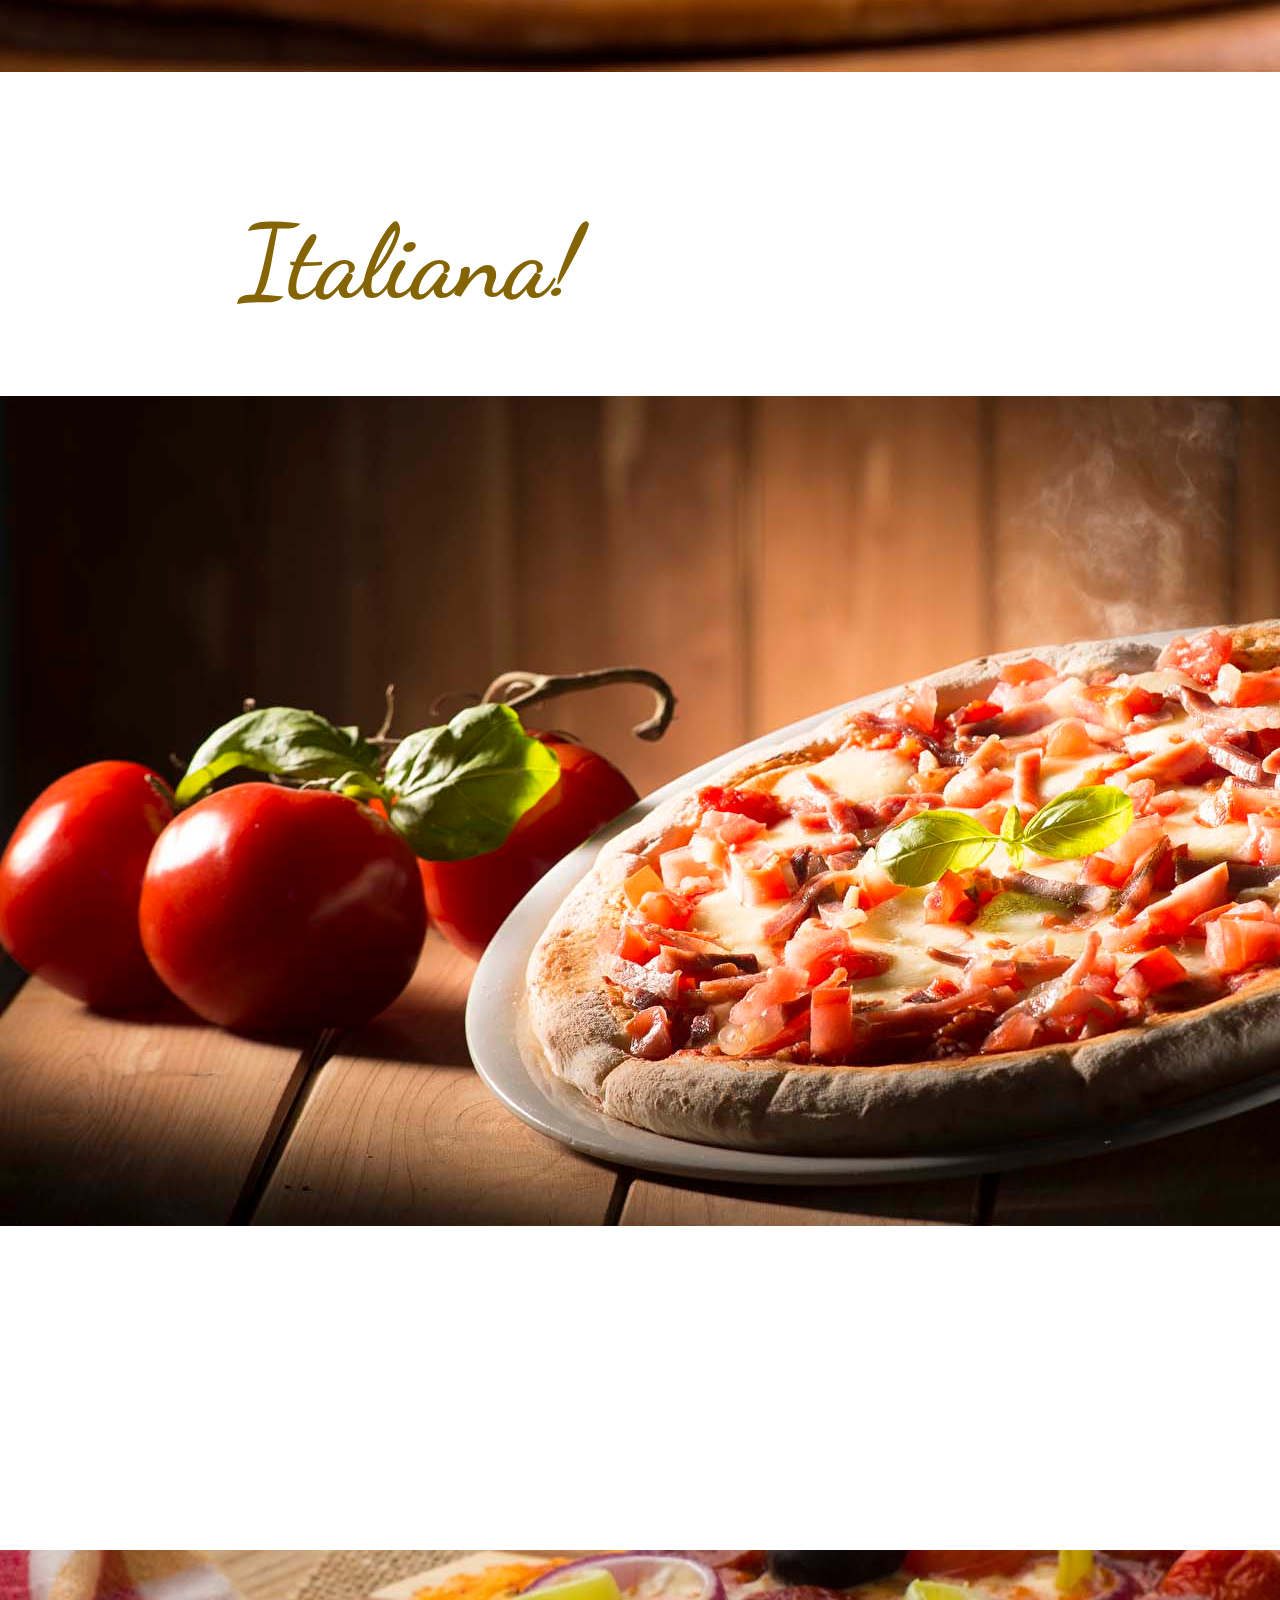
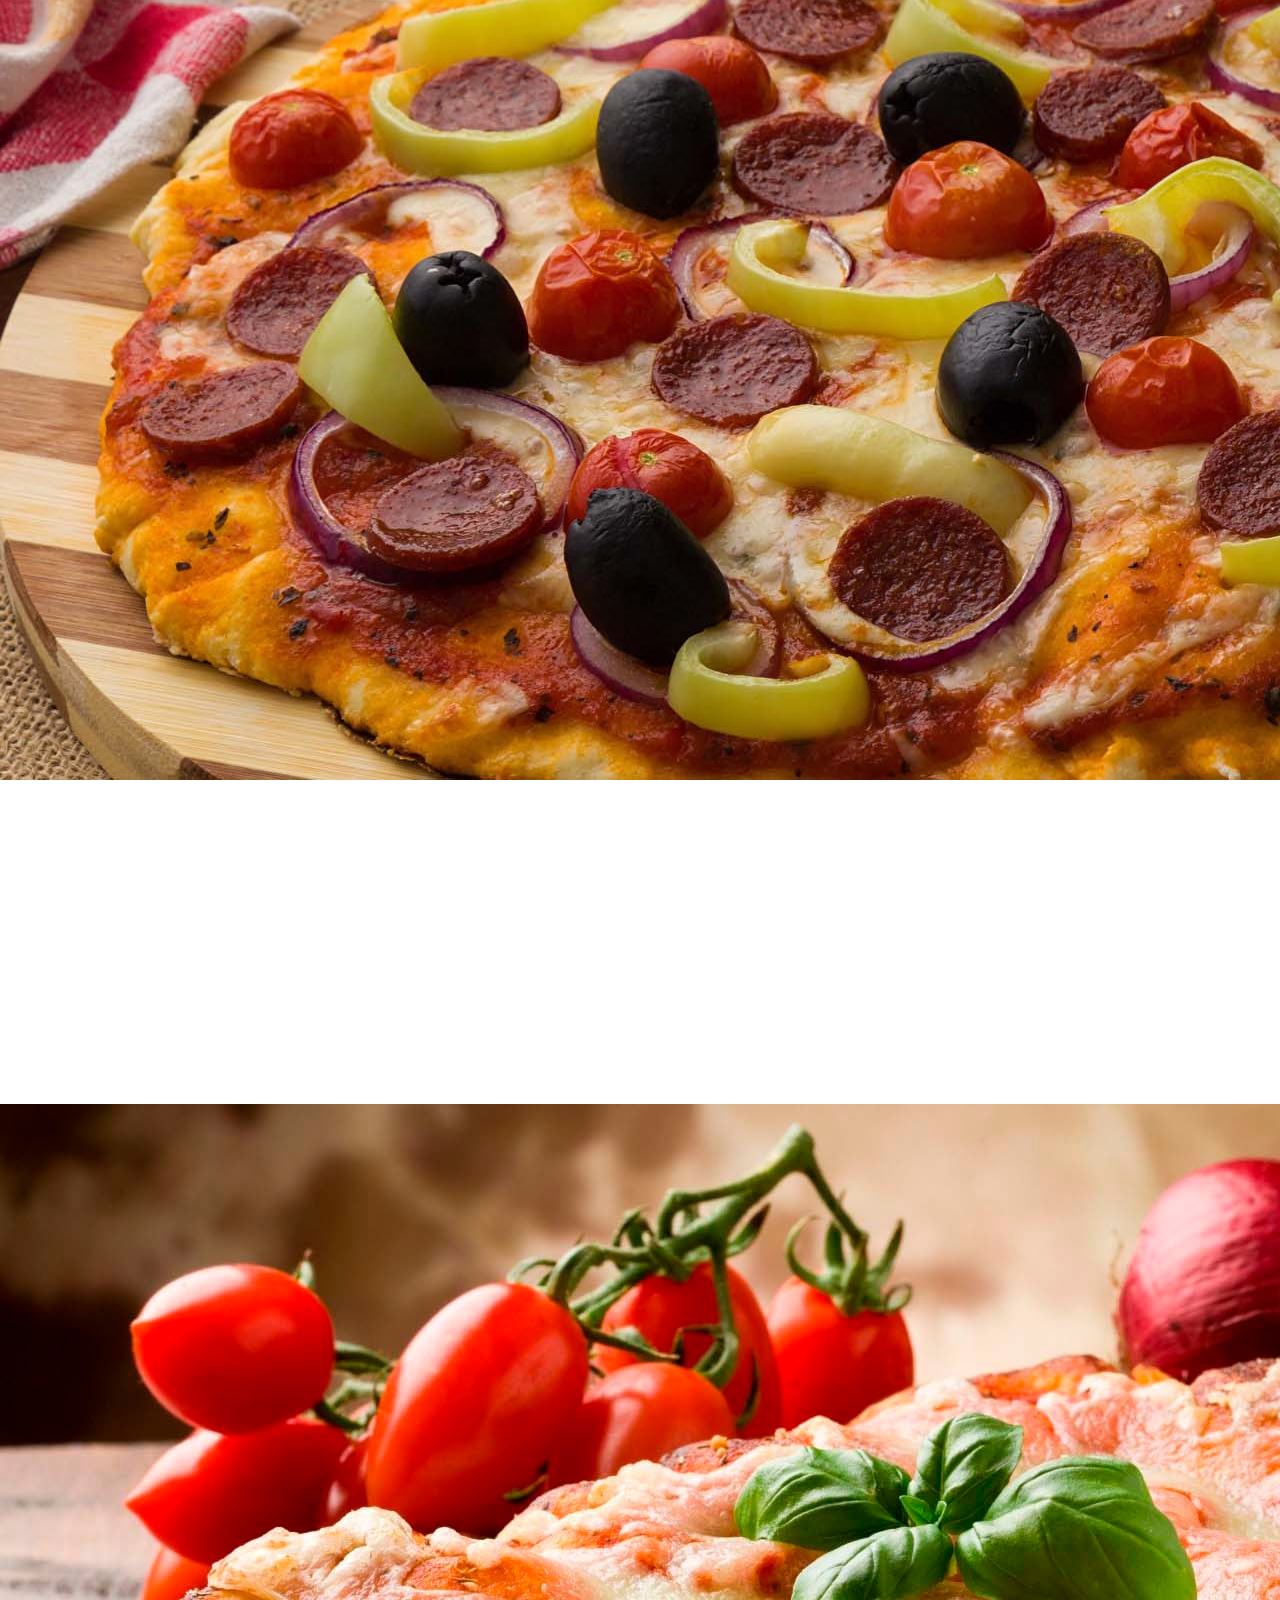
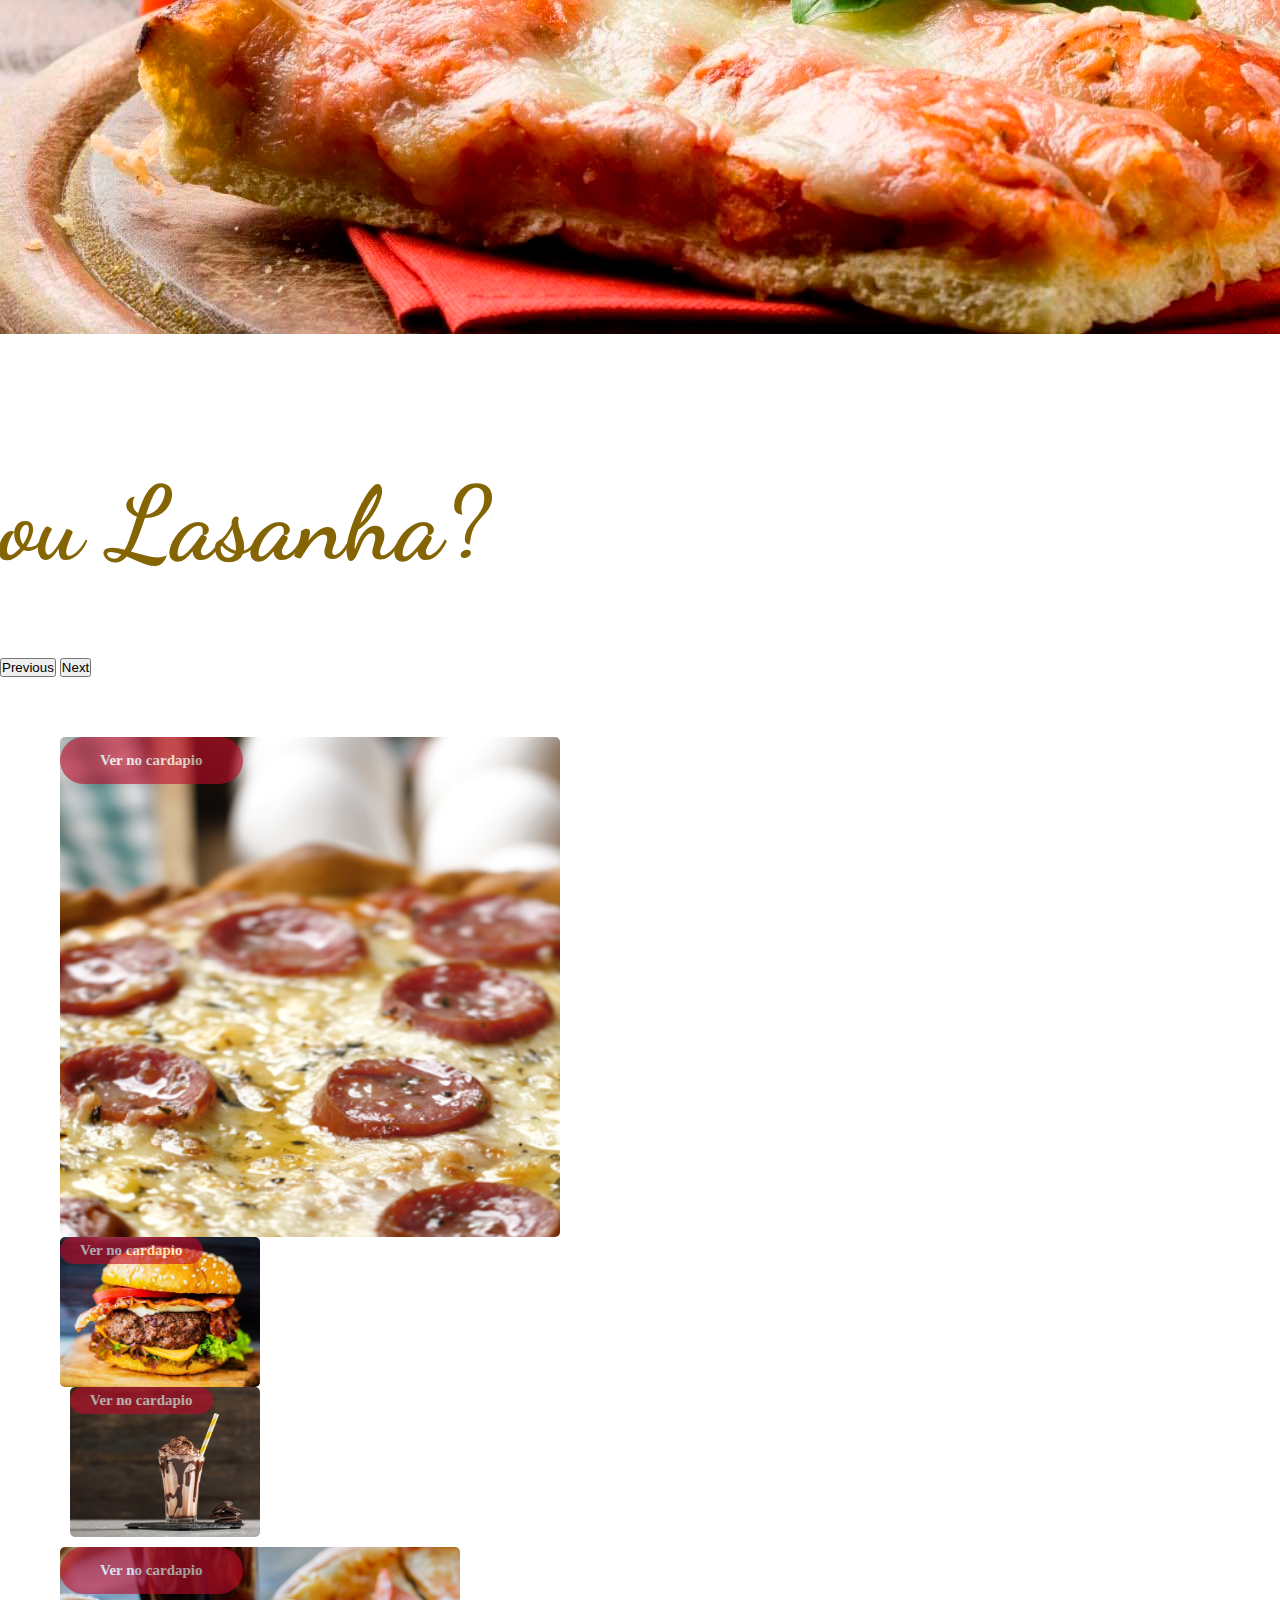
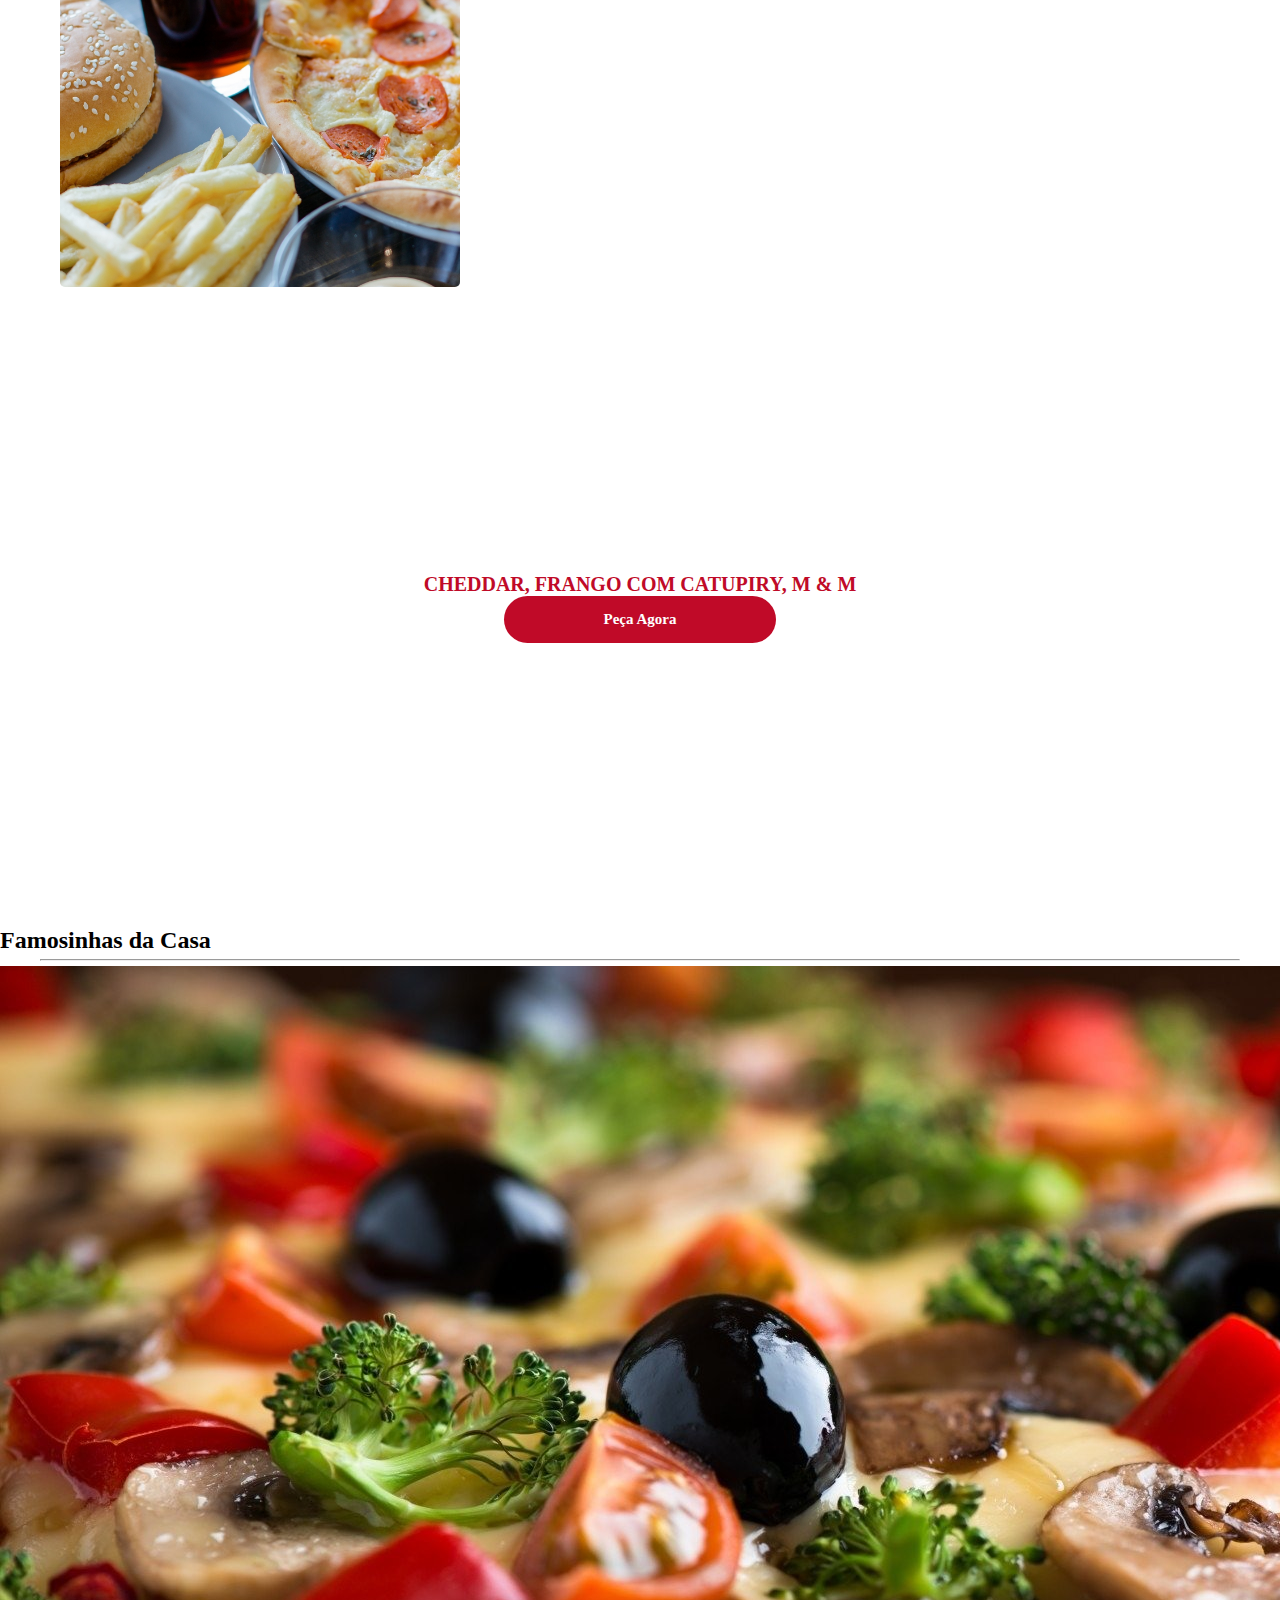
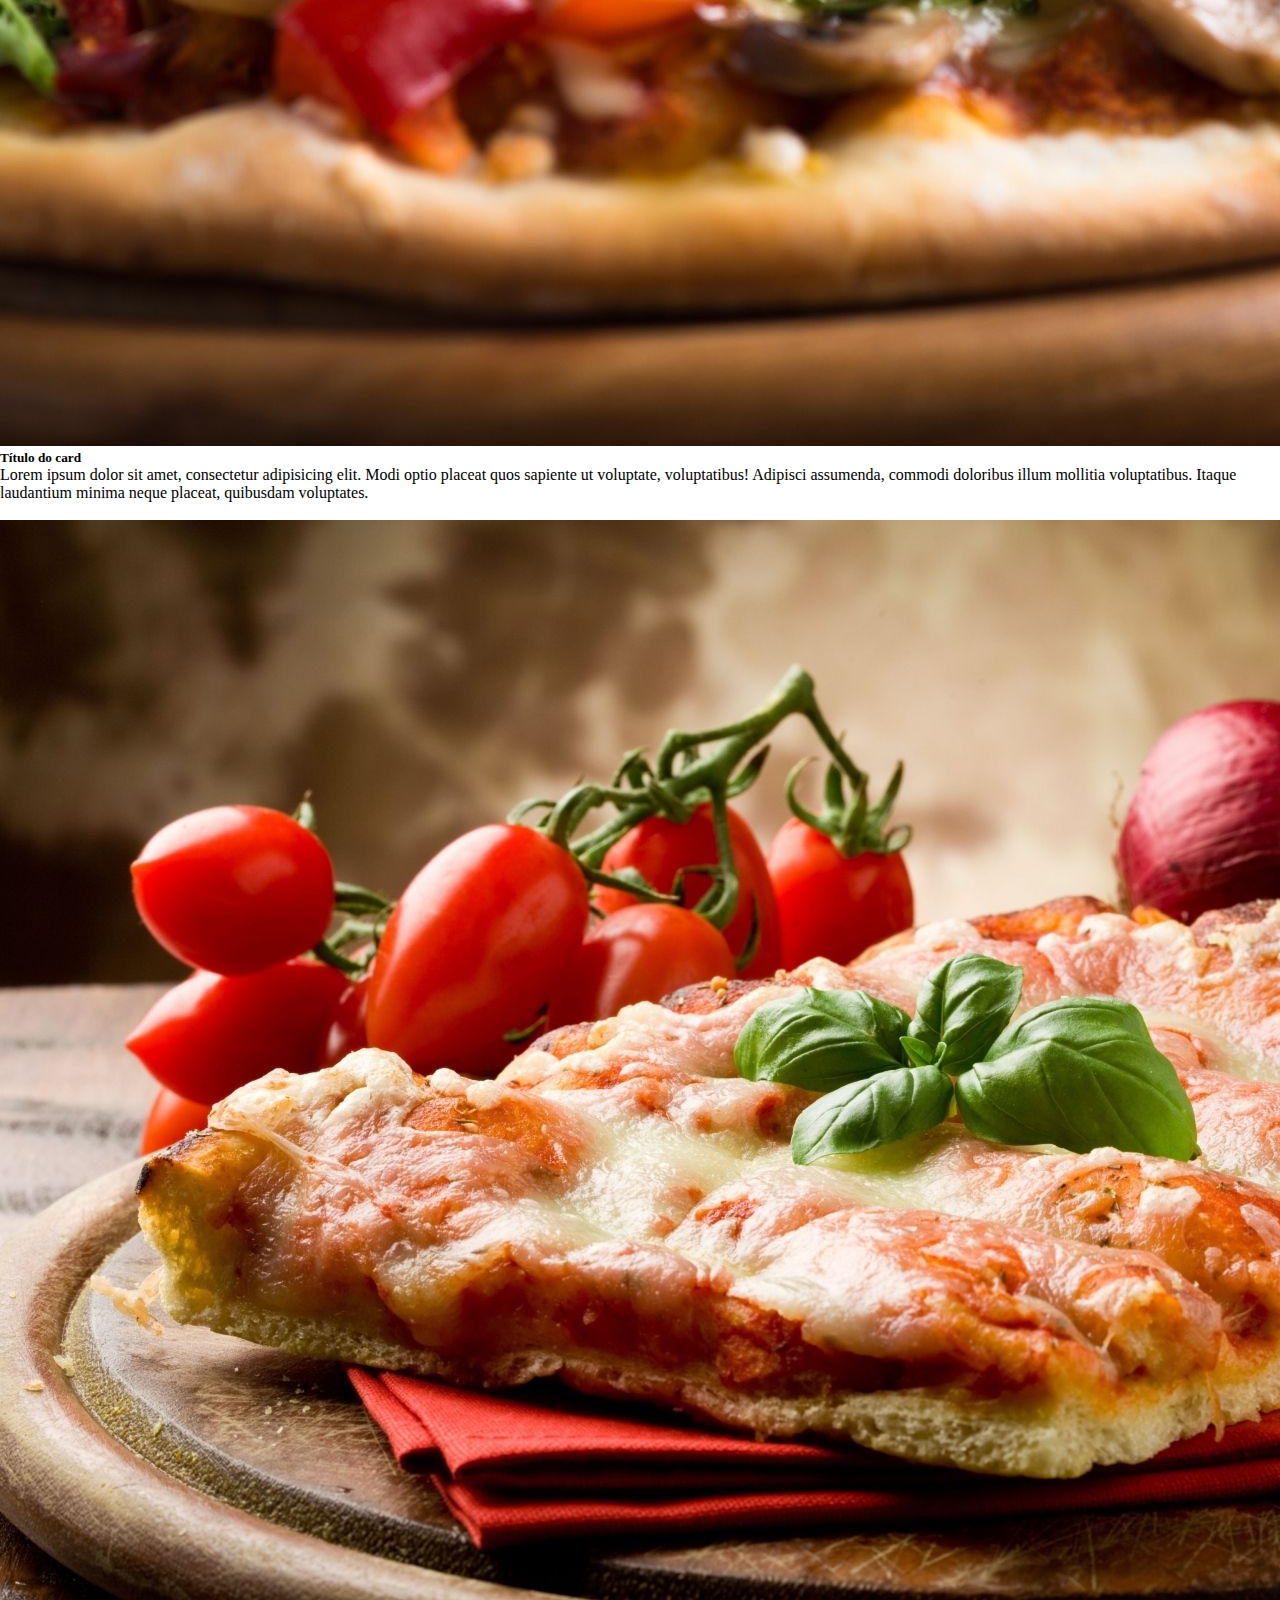
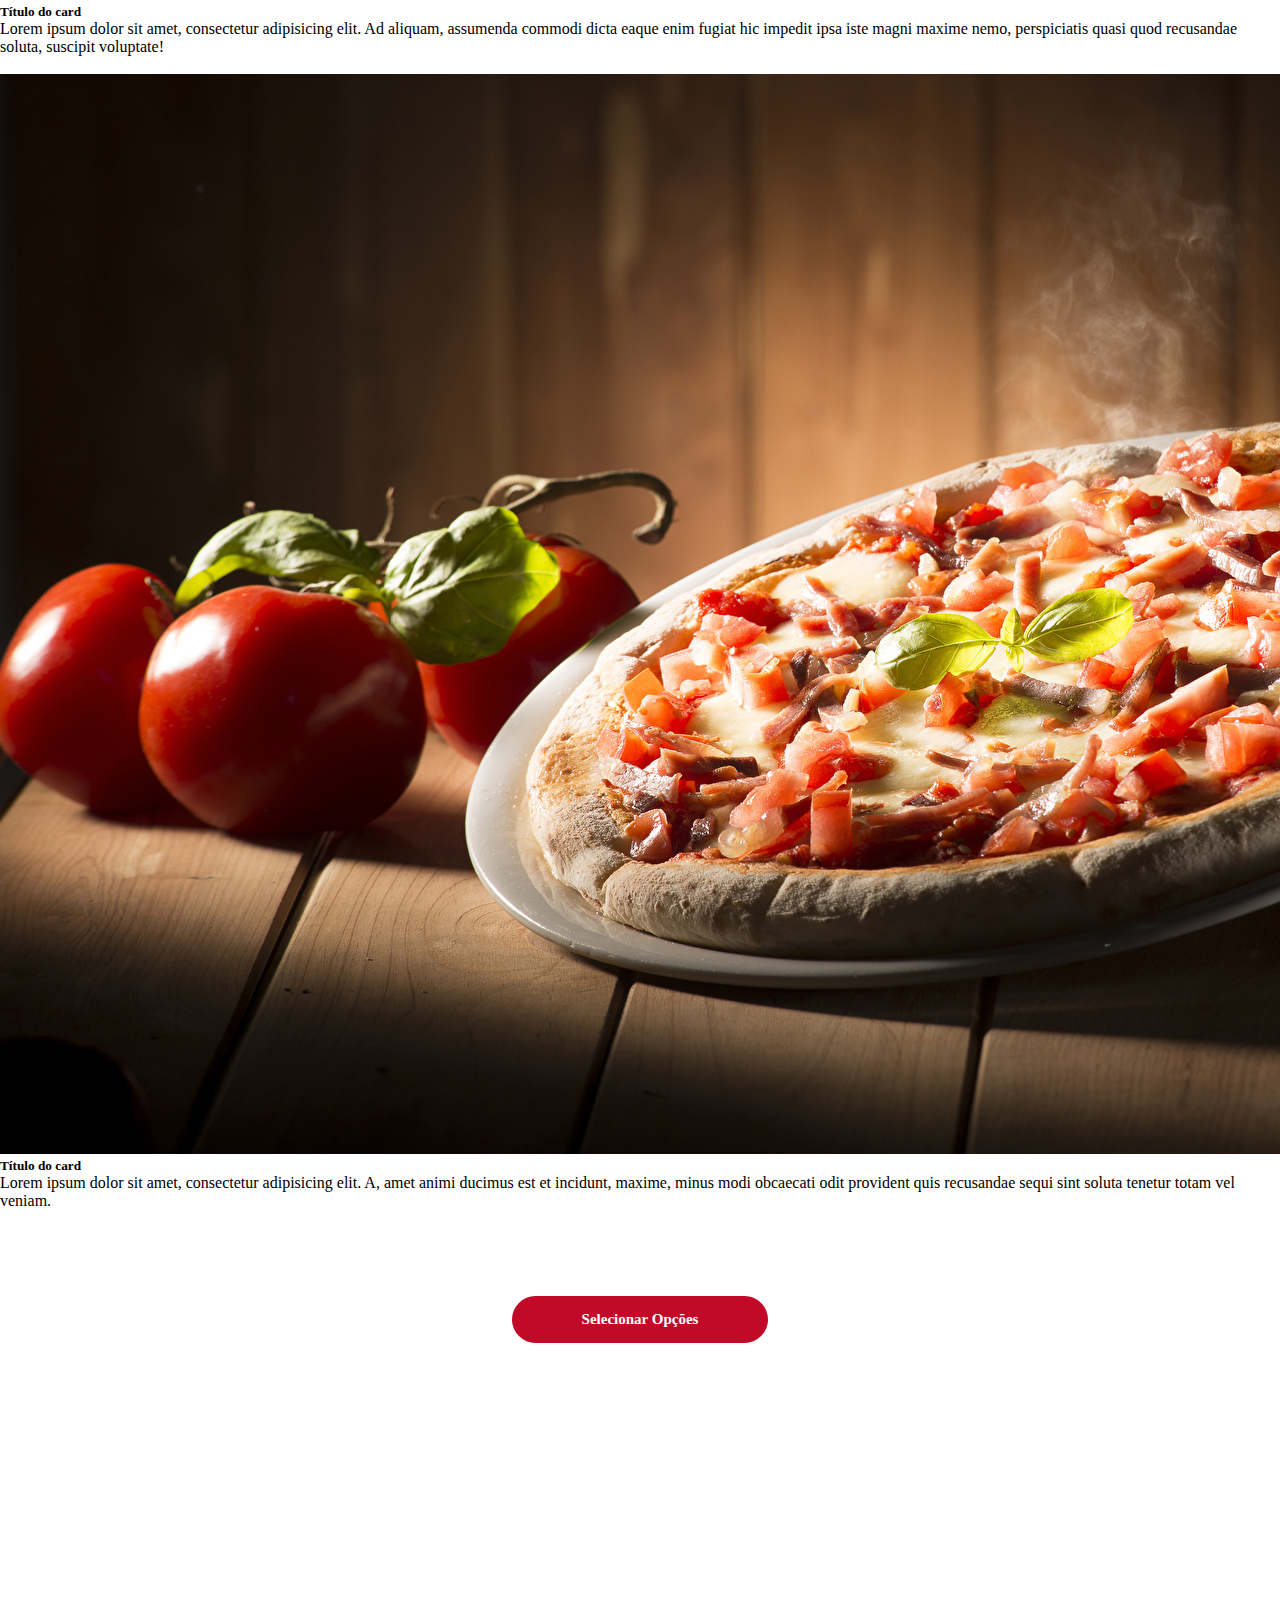
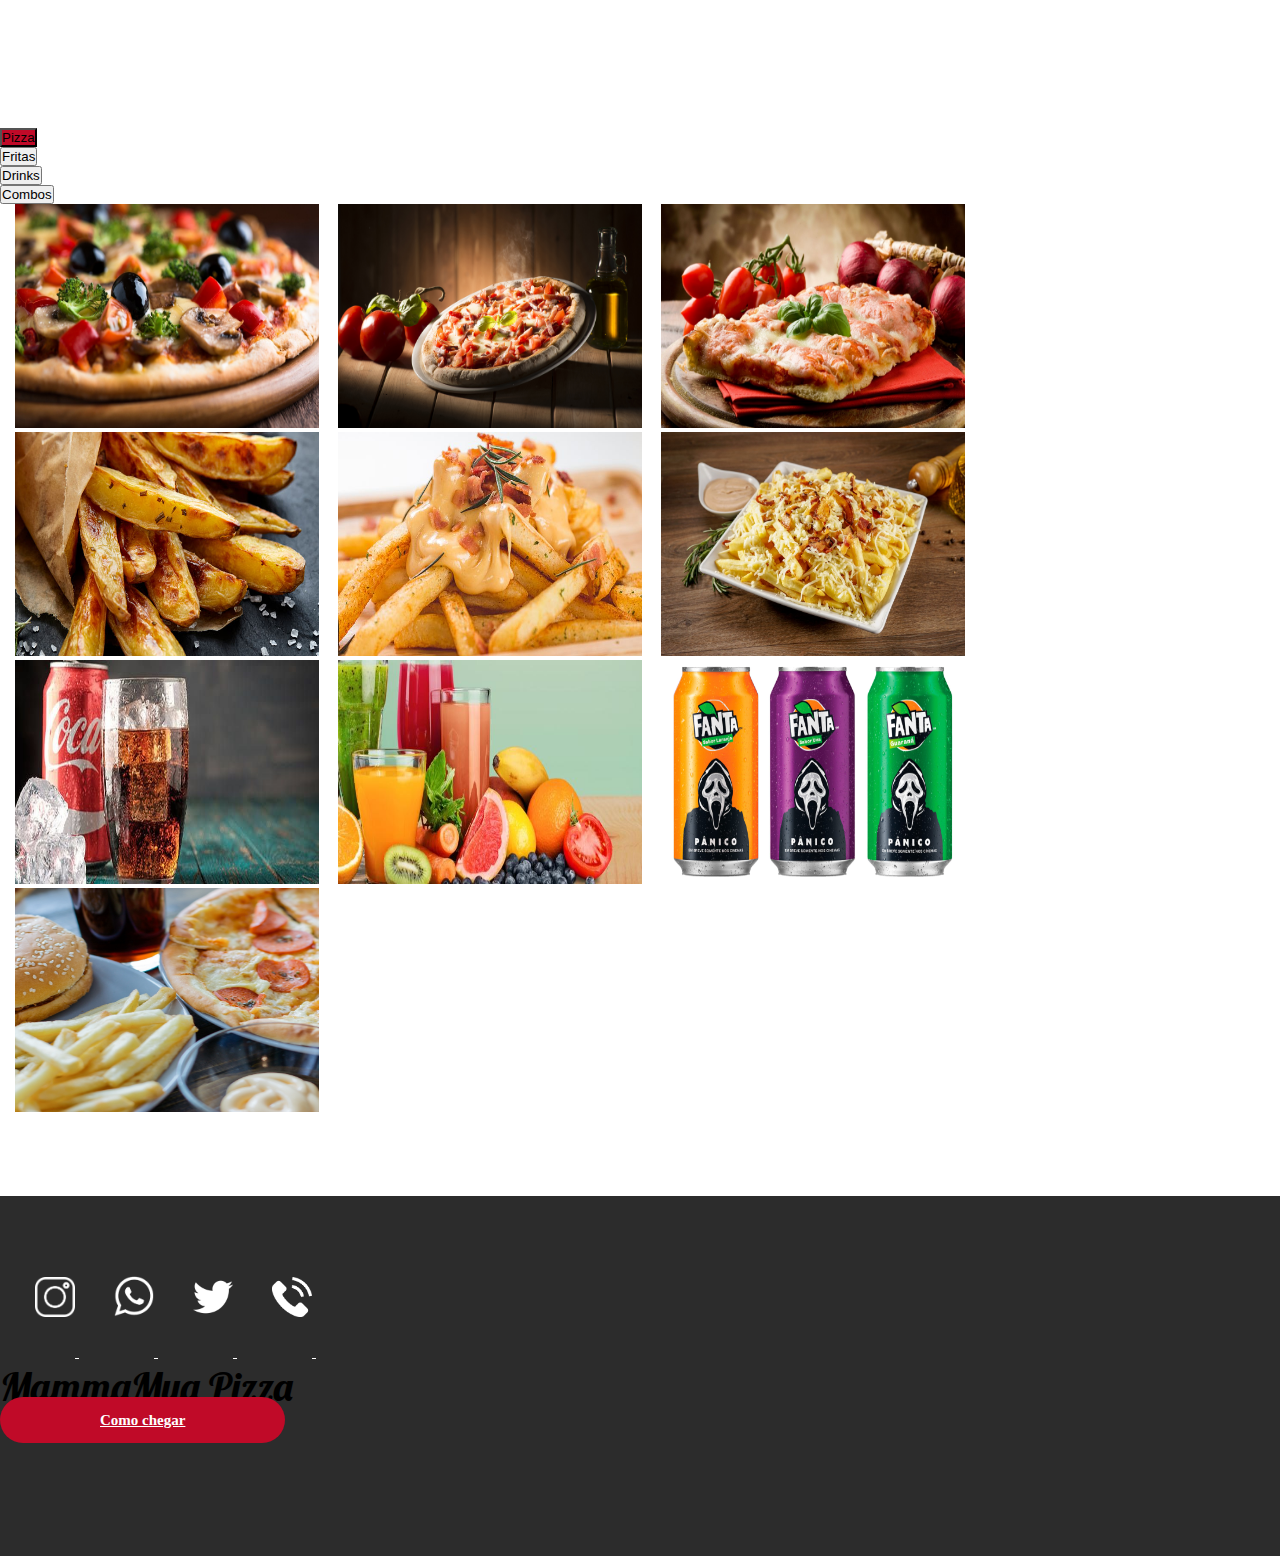
==== commit cdbbc976: "Ajustando cards para b5" ====
--- a/index.html
+++ b/index.html
@@ -30,7 +30,7 @@
             <span class="navbar-toggler-icon"></span>
         </button>
         <!-- navegacao -->
-        <div class="collapse navbar-collapse links_header justify-content-between ms-5" id="navegacao">
+        <div class="collapse navbar-collapse links_header navegacao-margim" id="navegacao">
             <ul class="navbar-nav ml-auto d-flex mr-auto justify-content-center align-items-center flex-row">
                 <li class="nav-item">
                     <a href="html/pizzas.html" class="nav-link text-light">Cardapio</a>
@@ -39,61 +39,52 @@
                     <a href="https://www.google.com/maps/place/Universidade+Federal+de+Mato+Grosso+Do+Sul+-+C%C3%A2mpus+de+Coxim/@-18.4861304,-54.7568113,17z/data=!4m5!3m4!1s0x937e3512d88be7b7:0x2cfe7516643d1225!8m2!3d-18.4859523!4d-54.7551269"
                        class="nav-link text-light" target="_blank">Localização</a>
                 </li>
-                <!------------------------------------------
-                              POP UP contatos
-                -------------------------------------------->
-                <li class="nav-item">
-                    <!-- Botão para acionar modal -->
-                    <button type="button" class="btn text-white btn_contatos" data-toggle="modal"
-                            data-target="#ExemploModalCentralizado">
-                        Contatos
-                    </button>
-
-                    <!-- Modal -->
-                    <div class="modal fade" id="ExemploModalCentralizado" tabindex="-1" role="dialog"
-                         aria-labelledby="TituloModalCentralizado" aria-hidden="true">
-                        <div class="modal-dialog modal-dialog-centered " role="document">
-                            <div class="modal-content">
-                                <div class="modal-header">
-                                    <h5 class="modal-title text-dark" id="TituloModalCentralizado">Contatos</h5>
-                                    <button type="button" class="close" data-dismiss="modal" aria-label="Fechar">
-                                        <span aria-hidden="true">&times;</span>
-                                    </button>
+
+
+
+                <button type="button" class="btn btn-danger" data-bs-toggle="modal" data-bs-target="#exampleModal">
+                    Contatos
+                </button>
+
+                <!-- Modal -->
+                <div class="modal fade" id="exampleModal" tabindex="-1" aria-labelledby="exampleModalLabel"
+                     aria-hidden="true">
+                    <div class="modal-dialog">
+                        <div class="modal-content">
+                            <div class="modal-header">
+                                <h5 class="modal-title text-dark" id="exampleModalLabel">Contatos</h5>
+                                <button type="button" class="close" data-dismiss="modal" aria-label="Fechar">
+                                    <span data-bs-dismiss="modal">&times;</span>
+                                </button>
+                            </div>
+                            <div class="modal-body d-flex flex-column align-items-center">
+                                <!-- conteudo principal do POP -->
+                                <div class="footer_sociais">
+                                    <a href="https://www.instagram.com" class="text-decoration-none">
+                                        <img src="icones/instagram_black.png" alt="instagram"
+                                             class="icons_pop_social">
+                                    </a>
+                                    <a href="https://www.whatsapp.com/?lang=pt_br" class="text-decoration-none">
+                                        <img src="icones/whatsapp_preto.png" alt="whatsapp"
+                                             class="icons_pop_social">
+                                    </a>
+                                    <a href="https://twitter.com" class="text-decoration-none"> <img
+                                            src="icones/twitter_blaack.png" alt="twitter" class="icons_pop_social">
+                                    </a>
+                                    <img src="icones/telefone_blaack.png" class="icons_pop_social"
+                                         data-container="body" data-toggle="popover" data-placement="bottom"
+                                         data-content="+55 67 99999-9999">
                                 </div>
-                                <div class="modal-body d-flex flex-column align-items-center">
-                                    <!-- conteudo principal do POP -->
-                                    <div class="footer_sociais">
-                                        <a href="https://www.instagram.com" class="text-decoration-none">
-                                            <img src="icones/instagram_black.png" alt="instagram"
-                                                 class="icons_pop_social">
-                                        </a>
-                                        <a href="https://www.whatsapp.com/?lang=pt_br" class="text-decoration-none">
-                                            <img src="icones/whatsapp_preto.png" alt="whatsapp"
-                                                 class="icons_pop_social">
-                                        </a>
-                                        <a href="https://twitter.com" class="text-decoration-none"> <img
-                                                src="icones/twitter_blaack.png" alt="twitter" class="icons_pop_social">
-                                        </a>
-                                        <img src="icones/telefone_blaack.png" class="icons_pop_social"
-                                             data-container="body" data-toggle="popover" data-placement="bottom"
-                                             data-content="+55 67 99999-9999">
-                                    </div>
-                                    <p class="text-dark p_footer">MammaMya Pizza</p>
-
-                                </div>
-
-                                <div class="modal-footer">
-                                    <button type="button" class="btn btn-danger" data-dismiss="modal">Fechar</button>
-                                </div>
+                                <p class="text-dark p_footer">MammaMya Pizza</p>
+
+                            </div>
+                            <div class="modal-footer">
+                                <button type="button" class="btn btn-secondary" data-bs-dismiss="modal">Close</button>
                             </div>
                         </div>
                     </div>
-                </li>
+                </div>
             </ul>
-            <div class="d-flex flex-column align-items-center phone">
-                <p class="nav_telefone">Telefone</p>
-                <p class="nav_num_telefone">+55 (67) 99999-9999</p>
-            </div>
         </div>
     </nav>
 
@@ -197,12 +188,12 @@
         M & M
     </div>
 
-    <div class="">
+    <div>
         <button class="order-now">Peça Agora</button>
     </div>
 </section>
 
-<h2 class="part_5_h2">Famosinhas da Casa</h2>
+<h2 class="part_5_h2 d-flex justify-content-center">Famosinhas da Casa</h2>
 <hr class="hr_style">
 
 <div class="card-group gap-3 p-5">
@@ -247,10 +238,11 @@
     <button class="select-options">Selecionar Opções</button>
 </section>
 
-<ul class="nav nav-pills mb-3 justify-content-center m-5" id="pills-tab" role="tablist">
+<ul class="nav nav-pills justify-content-center m-5 mb-3" id="pills-tab" role="tablist">
     <li class="nav-item" role="presentation">
         <button class="nav-link active btn-danger text-dark" id="pills-pizza-tab" data-bs-toggle="pill"
-                data-bs-target="#pills-pizza" type="button" role="tab" aria-controls="pills-pizza" aria-selected="true">
+                data-bs-target="#pills-pizza" type="button" role="tab" aria-controls="pills-pizza"
+                aria-selected="true">
             Pizza
         </button>
     </li>
@@ -273,8 +265,9 @@
         </button>
     </li>
 </ul>
-<div class="tab-content d-flex justify-content-center " id="pills-tabContent">
-    <div class="tab-pane fade show active img-tabs" id="pills-pizza" role="tabpanel" aria-labelledby="pills-pizza-tab">
+<div class="tab-content d-flex justify-content-center" id="pills-tabContent">
+    <div class="tab-pane fade show active img-tabs" id="pills-pizza" role="tabpanel"
+         aria-labelledby="pills-pizza-tab">
         <img class="img-fluid rounded" src="Imagens/pizzaum.jpg" alt="pizza">
         <img class="img-fluid rounded" src="Imagens/pizzadois.jpg" alt="pizza">
         <img class="img-fluid rounded" src="Imagens/pizzaquatro.jpg" alt="">
--- a/css/style.css
+++ b/css/style.css
@@ -7,12 +7,10 @@
 @import url('https://fonts.googleapis.com/css2?family=Dancing+Script:wght@400;500;600;700&family=EB+Garamond:ital,wght@0,400;0,500;0,600;0,700;0,800;1,400;1,500;1,600;1,700;1,800&family=Fredericka+the+Great&family=Lobster&family=Montserrat:ital,wght@0,100;0,200;0,300;0,400;0,500;0,600;0,700;0,800;0,900;1,100;1,200;1,300;1,400;1,500;1,600;1,700;1,800;1,900&family=Noto+Serif:ital,wght@0,400;0,700;1,400;1,700&family=Outfit:wght@100;200;300;400;500;600;700;800;900&family=PT+Serif:ital,wght@0,400;0,700;1,400;1,700&display=swap');
 
 *{
-    padding: 0px;
-    margin: 0px;
+    padding: 0;
+    margin: 0;
 }
 body{
-    display: flex;
-    flex-direction: column;
     min-height: 100%;
 }
 
@@ -29,6 +27,10 @@
 header{
     background-color: #c00a28;
     color: white;
+}
+
+.navegacao-margim{
+    margin-left: 8em;
 }
 
 .nav_li{
@@ -107,7 +109,7 @@
 
 .nav_telefone{
     font-size: 1.2em;
-    margin: 0px ;
+    margin: 0;
     padding-top: 10px;
 }
 .nav_num_telefone{
@@ -115,11 +117,10 @@
     font-weight: 500;
     font-family: 'PT Serif', serif;
 }
-.phone{
-    margin: 0px 50px 0px 10px;
-}
-
-
+
+.nav-link.active{
+ background-color: #c00a28 !important;
+}
 
 footer {
     background-color: #2C2C2C;
@@ -134,11 +135,11 @@
 
 .icons_pop_social{
     width: 40px;
-    margin: 40px 0px 40px 35px;
+    margin: 40px 0 40px 35px;
 }
 .icons_footer_social{
     width: 40px;
-    margin: 80px 0px 40px 35px;
+    margin: 80px 0 40px 35px;
 }
 .hover1-1:hover{
     transform: scale(1.02);
@@ -226,11 +227,6 @@
 
     position: absolute;
 
-}
-.sobrecao_1{
-    background: url(../Imagens/parallaxpizza.jpg);
-    height: 100px;
-    position: relative;
 }
 
 .section-p {
@@ -426,114 +422,30 @@
     padding: 5px;
     z-index: 990;
 }
-.num_cart{
-    background-color: #c00a28;
-    min-width: 20px;
-    min-height: 20px;
-    position: fixed !important;
-    right: 64px;
-    bottom: 100px;
-    border-radius: 50%;
-    text-align: center;
-    padding: 0px;
-    z-index: 1000;
-}
 #btn_feedback:hover{
     transform: scale(1.1);
 }
-/*--------------- cart --------------- */
-
-.org-cart{
-    display: flex;
-    justify-content: space-around;
-    margin: 5px;
-}
-.img-in-cart{
-    width: 150px;
-    border-radius: 10px;
-}
-.product-header{
-    border-bottom: solid 2px rgba(128, 128, 128, 0.295);
-}
-.products-container{
-    width: 650px;
-    justify-content: space-around;
-    margin: 0 auto;
-    margin-top: 50px;
-}
-.product-title{
-    margin-right: 70px;
-    margin-left: 38px;
-}
-.trash-cart{
-    width: 20px;
-    margin-left: 10px;
-    margin-right: 10px;
-    cursor: pointer;
-}
-.count{
-    width: 20px;
-}
-
-.product {
-    display: flex;
-    justify-content: space-around;
-    align-items: center;
-    padding: 10px 0;
-}
-
-.basketTotalContainer {
-    display: flex;
-    justify-content: flex-end;
-    width: 100%;
-    padding: 10px 5px;
-}
-.basketTotal {
-    width: 20%;
-}
-.price {
-    display: flex;
-    align-items: center;
-}
-.quantity {
-    display: flex;
-    align-items: center;
-    justify-content: center;
-}
-.total {
-    display: flex;
-    align-items: center;
-    margin-left: 50px;
-}
-.name-org-cart{
-    text-align: center;
-}
-
-
 
 /************************ MEDIA QUERY ************************/
 
 @media (max-width:768px) {
 
-    .phone{
-        display: none !important;
-    }
     .nav-item{
         margin: 5px 20px 15px 20px;
     }
     .btn_contatos{
-        padding: 0px;
+        padding: 0;
     }
 
     .icon_foods{
         width: 60px;
         height: 60px;
-        margin: 0px 10px 30px 10px;
+        margin: 0 10px 30px 10px;
     }
 
     .icon_foods_fries{
         width: 40px;
-        margin: 0px 15px 25px 15px;
+        margin: 0 15px 25px 15px;
     }
 }
 @media (max-width:500px) {
@@ -544,8 +456,8 @@
 @media (max-width:870px) {
     .nav_logo{
         font-size: 1.3em;
-        left: 0px;
-        padding: 10px 0px 0px 20px;
+        left: 0;
+        padding: 10px 0 0 20px;
     }
     .steve_pizza{
         width: 70px;
@@ -576,58 +488,7 @@
         margin: 0px 15px 25px 15px;
     }
 }
-@media(max-width: 670px) {
-    .product-title{
-        margin-right: 16px;
-        margin-left: 52px;
-    }
-    .product-header{
-        max-width: 350px !important;
-        justify-content: center !important;
-    }
-    .products-container{
-        max-width: 350px;
-
-    }
-
-    .img-in-cart{
-        width: 80px;
-        border-radius: 10px;
-    }
-    .price {
-        display: flex;
-        align-items: center;
-        flex-wrap: nowrap;
-        width: 100%;
-
-    }
-    .product {
-        padding: 10px 5px 10px 0px;
-    }
-    .table-price{
-        margin-right: 20px;
-        margin-left: 10px;
-    }
-    .total {
-        margin-left: 15px;
-    }
-    .quantity {
-        position: relative;
-        right:15px;
-    }
-    .name-org-cart{
-        font-size: 12px;
-        text-align: center;
-    }
-    .basketTotalTitle {
-        font-size: 20px;
-
-    }
-    .basketTotal {
-        width: 30%;
-        font-size: 20px !important;
-    }
-}
+
 @media (max-width: 1046px) {
 
     .box_principal{
@@ -681,10 +542,8 @@
 
     }
     .img_box4{
-        margin: auto;
         width: 90% !important;
         height: 200px !important;
-        margin: 5px auto 100px auto!important;
     }
     .box_02{
         width: auto;
